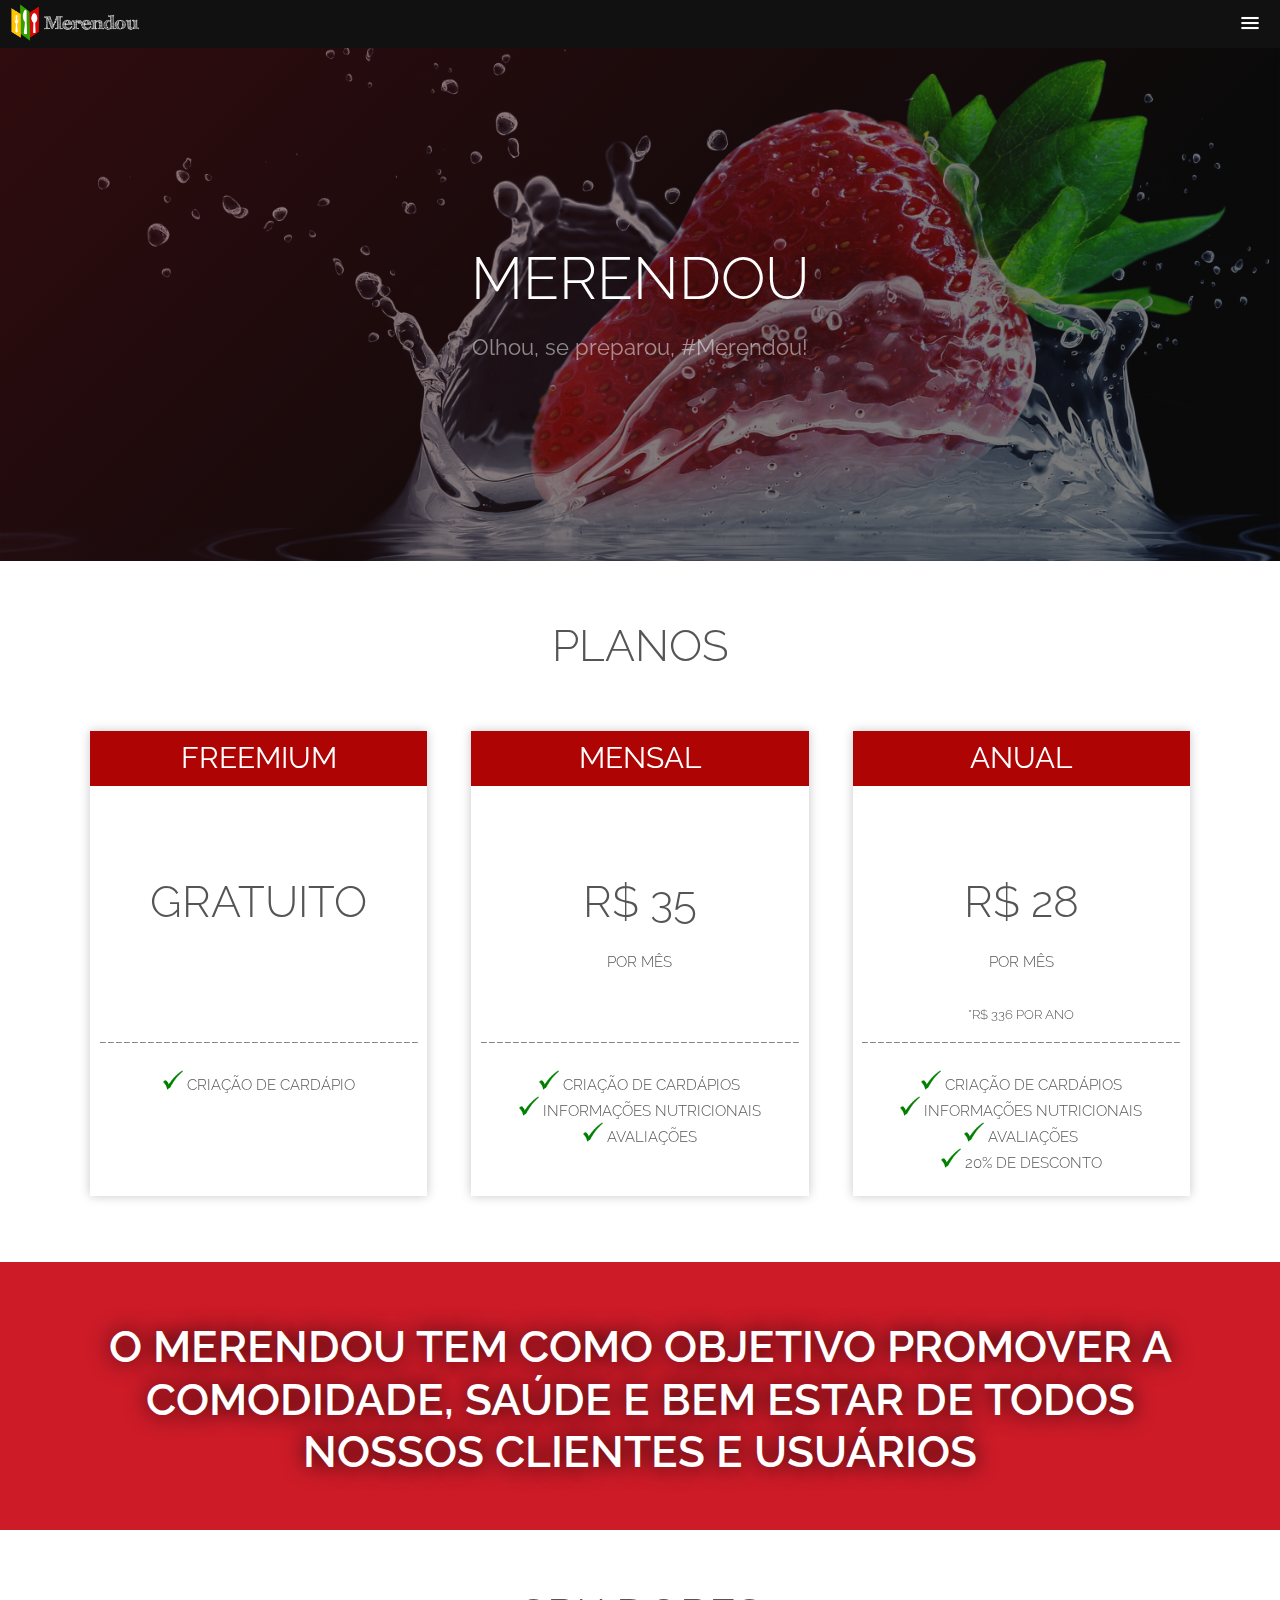
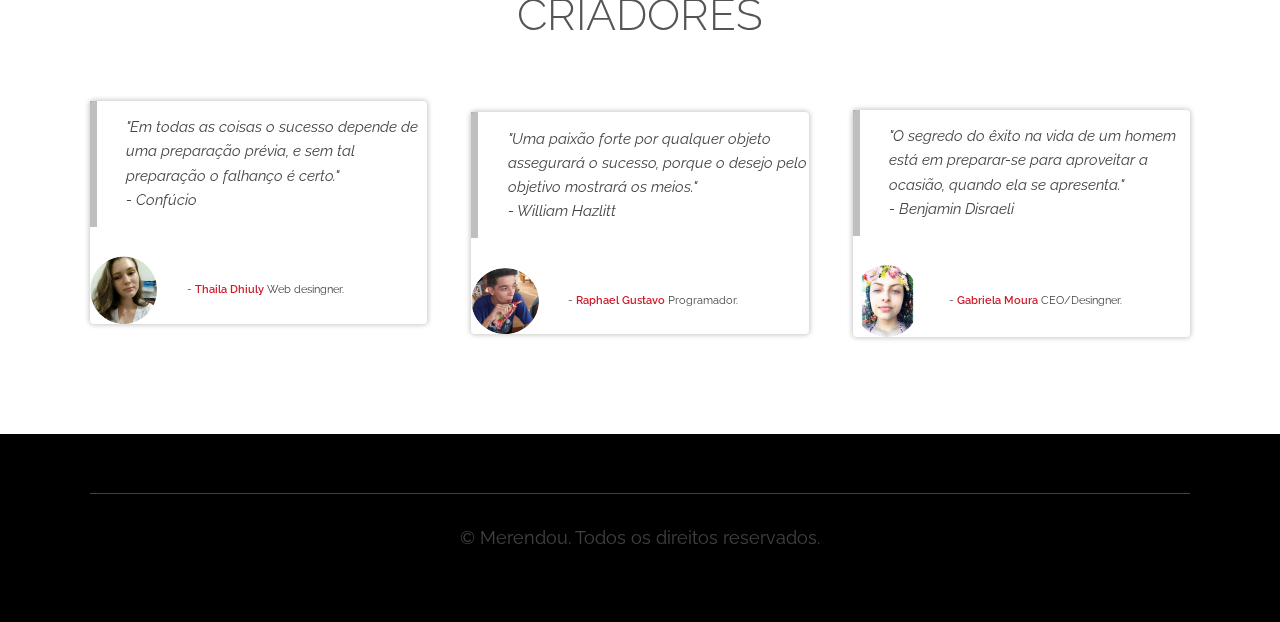
==== index.html @ 556f12df "Esse é o do momento" ====
<!DOCTYPE HTML>
<html>
	<head>
		<title>Merendou</title>
		<meta charset="utf-8" />
		<meta name="viewport" content="width=device-width, initial-scale=1, user-scalable=no" />
		<meta name="description" content="" />
		<meta name="keywords" content="" />
		<link rel="stylesheet" href="assets/css/main.css" />
	</head>
	<body class="is-preload">

		<!-- Header -->
			<header id="header">
				<a href="index.html"><img src="images/logo_merendou.png" class="logo"></a>
				<nav>
					<div class="imgmenu">
						<a href="#menu"><img src="images/f0c9.png" class="icon_m"></a>
					</div>
				</nav>
			</header>

		<!-- Nav -->
			<nav id="menu">
				<ul class="links">
					<li><a href="index.html">Home</a></li>
					<li><a href="elements.html">Login</a></li>
					<li><a href="generic.html">Cadastro</a></li>
					<li><a href="generic.html">Procurar</a></li>
				</ul>
			</nav>

		<!-- Banner -->
			<section id="banner">
				<div class="inner">
					<h1>Merendou</h1>
					<p>Olhou, se preparou, #Merendou!</p>
				</div>
				<video autoplay loop muted playsinline src="images/video.mp4"></video>
			</section>

		<!-- Highlights -->
			<section class="wrapper">
				<div class="inner">
					<header class="special">
						<h1>Planos</h1>
					</header>
					<div class="highlights">
						<section>
							<div class="content">
							   <a href="#"><div class="planos">
							   <p>FREEMIUM</p>
							   </div>
							   <div class="plano">
								   <div class="preco">
									   <h1>GRATUITO</h1>									  
								   </div>
							   </div>
							   <div class="plan">
								<h4>________________________________________</h4>
								<h4><img src="images/correto.png" class="sinal_cor"> Criação de cardápio<h4>
								</div>
							   </a>
							</div>
						</section>
						<section>
							<div class="content">
							<a href="#"><div class="planos">
								<p>MENSAL</p>		
							</div>
							<div class="plano">
								<div class="preco">
									<h1>R$ 35</h1>
									<h4>POR MÊS</h4>
								</div>
							</div>
							<div class="plan">
							 <h4>________________________________________</h4>
							 <h4><img src="images/correto.png" class="sinal_cor"> Criação de cardápios <br>
								<img src="images/correto.png" class="sinal_cor"> Informações nutricionais<br>
								<img src="images/correto.png" class="sinal_cor"> Avaliações</h4>
							 </div>
							</a>
						</section>
						<section>
							<div class="content">
								<a href="#"><div class="planos">
									<p>ANUAL</p>		
								</div>
								<div class="plano">
									<div class="preco">
										<h1>R$ 28</h1>
										<h4>POR MÊS</h4>
									</div>
									<div class="valor_total">
										<h5>*R$ 336 por ano</h5>
									</div>
								</div>
								<div class="plan">
								 <h4>________________________________________</h4>
								 <h4><img src="images/correto.png" class="sinal_cor"> Criação de cardápios <br>
									<img src="images/correto.png" class="sinal_cor"> Informações nutricionais<br>
									<img src="images/correto.png" class="sinal_cor"> Avaliações<br>
									<img src="images/correto.png" class="sinal_cor"> 20% de desconto</h4>
								 </div>
								</a>
						</section>
						
					</div>
				</div>
			</section>

		<!-- CTA -->
			<section id="cta" class="wrapper">
				<div class="inner">
					<h1 class="slogan"><b>O Merendou tem como objetivo promover a comodidade, saúde e bem estar de todos nossos clientes e usuários</b></h1>
					</div>
			</section>

		<!-- Testimonials -->
			<section class="wrapper">
				<div class="inner">
					<header class="special">
						<h1>CRIADORES</h1>
					</header>
					<div class="testimonials">
						<section>
							<div class="content">
								<blockquote>
									<p>"Em todas as coisas o sucesso depende de uma preparação prévia, e sem tal preparação o falhanço é certo." <br>- Confúcio</p>
								</blockquote>
								<div class="author">
									<div class="image">
										<img src="images/Thaila.PNG" alt="" />
									</div>
									<p class="credit">- <strong>Thaila Dhiuly</strong> <span>Web desingner.</span></p>
								</div>
							</div>
						</section>
						<section>
							<div class="content">
								<blockquote>
									<p>"Uma paixão forte por qualquer objeto assegurará o sucesso, porque o desejo pelo objetivo mostrará os meios." <br>- William Hazlitt</p>
								</blockquote>
								<div class="author">
									<div class="image">
										<img src="images/Raphael.PNG" alt="" />
									</div>
									<p class="credit">- <strong>Raphael Gustavo</strong> <span>Programador.</span></p>
								</div>
							</div>
						</section>
						<section>
							<div class="content">
								<blockquote>
									<p>"O segredo do êxito na vida de um homem está em preparar-se para aproveitar a ocasião, quando ela se apresenta." <br>- Benjamin Disraeli</p>
								</blockquote>
								<div class="author">
									<div class="image">
										<img src="images/Gabriela.PNG" alt="" />
									</div>
									<p class="credit">- <strong>Gabriela Moura</strong> <span>CEO/Desingner.</span></p>
								</div>
							</div>
						</section>
						<div class="centro">
						<!--<section>
							<div class="content">
								<blockquote>
									<p>Nunc lacinia ante nunc ac lobortis ipsum. Interdum adipiscing gravida odio porttitor sem non mi integer non faucibus.</p>
								</blockquote>
								<div class="author">
									<div class="image">
										<img src="images/Marlon.PNG" alt="" />
									</div>
									<p class="credit">- <strong>Marlon Vinícius</strong> <span>Programador.</span></p>
								</div>
							</div>
						</section>-->
					    </div>
					</div>
				</div>
			</section>

		<!-- Footer -->
			<footer id="footer">
				<div class="inner">
					<div class="content">
					</div>
					<div class="copyright">
						&copy; Merendou. Todos os direitos reservados.
					</div>
				</div>
			</footer>

		<!-- Scripts -->
			<script src="assets/js/jquery.min.js"></script>
			<script src="assets/js/browser.min.js"></script>
			<script src="assets/js/breakpoints.min.js"></script>
			<script src="assets/js/util.js"></script>
			<script src="assets/js/main.js"></script>

	</body>
</html>
---- assets/css/main.css ----
@import url(font-awesome.min.css);
@import url("https://fonts.googleapis.com/css?family=Raleway:200,300,400,500,600");

/* Basic */
@-ms-viewport {
  width: device-width; }
body {
  -ms-overflow-style: scrollbar; }

@media screen and (max-width: 480px) {
  html, body {
    min-width: 320px; } }
html {
  box-sizing: border-box; }

*, *:before, *:after {
  box-sizing: inherit; }

body {
  background: #ffffff; }
  body.is-preload *, body.is-preload *:before, body.is-preload *:after {
    -moz-animation: none !important;
    -webkit-animation: none !important;
    -ms-animation: none !important;
    animation: none !important;
    -moz-transition: none !important;
    -webkit-transition: none !important;
    -ms-transition: none !important;
    transition: none !important; }

html, body, div, span, applet, object,
iframe, h1, h2, h3, h4, h5, h6, p, blockquote,
pre, a, abbr, acronym, address, big, cite,
code, del, dfn, em, img, ins, kbd, q, s, samp,
small, strike, strong, sub, sup, tt, var, b,
u, i, center, dl, dt, dd, ol, ul, li, fieldset,
form, label, legend, table, caption, tbody,
tfoot, thead, tr, th, td, article, aside,
canvas, details, embed, figure, figcaption,
footer, header, hgroup, menu, nav, output, ruby,
section, summary, time, mark, audio, video {
  margin: 0;
  padding: 0;
  border: 0;
  font: inherit;
  vertical-align: baseline; }

article, aside, details, figcaption, figure,
footer, header, hgroup, menu, nav, section {
  display: block; }

body {
  line-height: 1; }

ol, ul {
  list-style: none; }

blockquote, q {
  quotes: none; }
  blockquote:before, blockquote:after, q:before, q:after {
    content: '';
    content: none; }

table {
  border-collapse: collapse;
  border-spacing: 0; }

body {
  -webkit-text-size-adjust: none; }

mark {
  background-color: transparent;
  color: inherit; }

input::-moz-focus-inner {
  border: 0;
  padding: 0; }

input, select, textarea {
  -moz-appearance: none;
  -webkit-appearance: none;
  -ms-appearance: none;
  appearance: none; }

/* Typography */
html {
  font-size: 13pt; }
  @media screen and (max-width: 1680px) {
    html {
      font-size: 11pt; } }
  @media screen and (max-width: 980px) {
    html {
      font-size: 12pt; } }
  @media screen and (max-width: 480px) {
    html {
      font-size: 11pt; } }

body {
  background-color: #ffffff;
  color: #444444; }

body, input, select, textarea {
  font-family: "Raleway", Arial, Helvetica, sans-serif;
  font-weight: 400;
  font-size: 1rem;
  line-height: 1.65; }

a {
  -moz-transition: color 0.2s ease-in-out;
  -webkit-transition: color 0.2s ease-in-out;
  -ms-transition: color 0.2s ease-in-out;
  transition: color 0.2s ease-in-out;
  text-decoration: underline; }
  a:hover {
    text-decoration: none; }

strong, b {
  font-weight: 600; }

em, i {
  font-style: italic; }

p {
  margin: 0 0 2rem 0; }

header.special {
  text-align: center;
  margin-bottom: 4rem; }
  header.special p {
    max-width: 75%;
    margin-left: auto;
    margin-right: auto; }

h1, h2, h3, h4, h5, h6 {
  font-weight: 300;
  line-height: 1.5;
  text-transform: uppercase;
  margin: 0 0 1.5rem 0; }
  h1 a, h2 a, h3 a, h4 a, h5 a, h6 a {
    color: inherit;
    text-decoration: none; }

h1 {
  font-size: 3rem;
  line-height: 1.2; }

h2 {
  font-size: 2.25rem;
  line-height: 1.3; }

h3 {
  font-size: 1.25rem; }

h4 {
  font-size: 1rem; }

h5 {
  font-size: 0.9rem; }

h6 {
  font-size: 0.7rem; }

@media screen and (max-width: 736px) {
  h1 {
    font-size: 2.75rem;
    line-height: 1.3; }

  h2 {
    font-size: 1.75rem;
    line-height: 1.5; }

  h3 {
    font-size: 1.25rem; } }
sub {
  font-size: 0.8rem;
  position: relative;
  top: 0.5rem; }

sup {
  font-size: 0.8rem;
  position: relative;
  top: -0.5rem; }

blockquote {
  border-left: solid 0.5rem;
  font-style: italic;
  margin: 0 0 2rem 0;
  padding: 1rem 0 1rem 2rem; }

code {
  border-radius: 4px;
  border: solid 1px;
  font-family: "Courier New", monospace;
  font-size: 0.9rem;
  margin: 0 0.25rem;
  padding: 0.25rem 0.65rem; }

pre {
  -webkit-overflow-scrolling: touch;
  font-family: "Courier New", monospace;
  font-size: 0.9rem;
  margin: 0 0 2rem 0; }
  pre code {
    display: block;
    line-height: 1.75;
    padding: 1rem 1.5rem;
    overflow-x: auto; }

hr {
  border: 0;
  border-bottom: solid 1px;
  margin: 2rem 0; }
  hr.major {
    margin: 4rem 0; }

input, select, textarea {
  color: #555555; }

a {
  color: #ce1b28; }

strong, b {
  color: #555555; }

h1, h2, h3, h4, h5, h6 {
  color: #555555; }

blockquote {
  border-left-color: rgba(0, 0, 0, 0.25); }

code {
  background: rgba(0, 0, 0, 0.075);
  border-color: rgba(0, 0, 0, 0.25); }

hr {
  border-bottom-color: rgba(0, 0, 0, 0.25); }

/* Inner */
.inner {
  margin: 0 auto;
  width: 75rem;
  max-width: calc(100% - 6rem); }
  @media screen and (max-width: 480px) {
    .inner {
      max-width: calc(100% - 3rem); } }

/* Button */
input[type="submit"],
input[type="reset"],
input[type="button"],
button,
.button {
  -moz-appearance: none;
  -webkit-appearance: none;
  -ms-appearance: none;
  appearance: none;
  -moz-transition: background-color 0.2s ease-in-out, box-shadow 0.2s ease-in-out, color 0.2s ease-in-out;
  -webkit-transition: background-color 0.2s ease-in-out, box-shadow 0.2s ease-in-out, color 0.2s ease-in-out;
  -ms-transition: background-color 0.2s ease-in-out, box-shadow 0.2s ease-in-out, color 0.2s ease-in-out;
  transition: background-color 0.2s ease-in-out, box-shadow 0.2s ease-in-out, color 0.2s ease-in-out;
  border: 0;
  border-radius: 4px;
  cursor: pointer;
  display: inline-block;
  font-weight: 600;
  height: 3.25rem;
  line-height: 3.25rem;
  padding: 0 1.75rem;
  text-align: center;
  text-decoration: none;
  white-space: nowrap; }
  input[type="submit"].small,
  input[type="reset"].small,
  input[type="button"].small,
  button.small,
  .button.small {
    font-size: 0.8rem;
    height: 2.4375rem;
    line-height: 2.4375rem;
    padding: 0 1.25rem; }
  input[type="submit"].large,
  input[type="reset"].large,
  input[type="button"].large,
  button.large,
  .button.large {
    font-size: 1.35rem;
    height: 4.0625rem;
    line-height: 4.0625rem;
    padding: 0 2rem; }
  input[type="submit"].wide,
  input[type="reset"].wide,
  input[type="button"].wide,
  button.wide,
  .button.wide {
    min-width: 13rem; }
  input[type="submit"].icon:before,
  input[type="reset"].icon:before,
  input[type="button"].icon:before,
  button.icon:before,
  .button.icon:before {
    margin-right: 0.5rem; }
  input[type="submit"].fit,
  input[type="reset"].fit,
  input[type="button"].fit,
  button.fit,
  .button.fit {
    width: 100%; }
  input[type="submit"].disabled, input[type="submit"]:disabled,
  input[type="reset"].disabled,
  input[type="reset"]:disabled,
  input[type="button"].disabled,
  input[type="button"]:disabled,
  button.disabled,
  button:disabled,
  .button.disabled,
  .button:disabled {
    pointer-events: none;
    opacity: 0.25; }

input[type="submit"],
input[type="reset"],
input[type="button"],
button,
.button {
  background-color: transparent;
  box-shadow: inset 0 0 0 1px #555555;
  color: #555555 !important; }
  input[type="submit"]:hover,
  input[type="reset"]:hover,
  input[type="button"]:hover,
  button:hover,
  .button:hover {
    box-shadow: inset 0 0 0 1px #ce1b28;
    color: #ce1b28 !important; }
    input[type="submit"]:hover:active,
    input[type="reset"]:hover:active,
    input[type="button"]:hover:active,
    button:hover:active,
    .button:hover:active {
      background-color: rgba(206, 27, 40, 0.25); }
  input[type="submit"].primary,
  input[type="reset"].primary,
  input[type="button"].primary,
  button.primary,
  .button.primary {
    box-shadow: none;
    background-color: #ce1b28;
    color: #ffffff !important; }
    input[type="submit"].primary:hover,
    input[type="reset"].primary:hover,
    input[type="button"].primary:hover,
    button.primary:hover,
    .button.primary:hover {
      background-color: #e2212f;
      box-shadow: none; }
      input[type="submit"].primary:hover:active,
      input[type="reset"].primary:hover:active,
      input[type="button"].primary:hover:active,
      button.primary:hover:active,
      .button.primary:hover:active {
        background-color: #b71824; }

/* Form */
form {
  margin: 0 0 2rem 0; }

input[type="text"],
input[type="password"],
input[type="email"],
input[type="tel"],
input[type="search"],
input[type="url"],
select,
textarea {
  -moz-appearance: none;
  -webkit-appearance: none;
  -ms-appearance: none;
  appearance: none;
  border-radius: 4px;
  border: none;
  border: solid 1px;
  color: inherit;
  display: block;
  outline: 0;
  padding: 0 1rem;
  text-decoration: none;
  width: 100%; }
  input[type="text"]:invalid,
  input[type="password"]:invalid,
  input[type="email"]:invalid,
  input[type="tel"]:invalid,
  input[type="search"]:invalid,
  input[type="url"]:invalid,
  select:invalid,
  textarea:invalid {
    box-shadow: none; }

label {
  display: block;
  font-size: 1rem;
  font-weight: 600;
  margin: 0 0 1rem 0; }

input[type="text"],
input[type="password"],
input[type="email"],
input[type="tel"],
input[type="search"],
input[type="url"] {
  height: 3.25rem; }

select {
  background-size: 1.25rem;
  background-repeat: no-repeat;
  background-position: calc(100% - 1rem) center;
  height: 3.25rem;
  padding-right: 3.25rem;
  text-overflow: ellipsis; }
  select:focus::-ms-value {
    background-color: transparent; }
  select::-ms-expand {
    display: none; }

textarea {
  padding: 0.75rem 1rem; }

input[type="checkbox"],
input[type="radio"] {
  -moz-appearance: none;
  -webkit-appearance: none;
  -ms-appearance: none;
  appearance: none;
  display: block;
  float: left;
  margin-right: -2rem;
  opacity: 0;
  width: 1rem;
  z-index: -1; }
  input[type="checkbox"] + label,
  input[type="radio"] + label {
    text-decoration: none;
    cursor: pointer;
    display: inline-block;
    font-size: 1rem;
    font-weight: 400;
    padding-left: 2.825rem;
    padding-right: 0.875rem;
    position: relative; }
    input[type="checkbox"] + label:before,
    input[type="radio"] + label:before {
      -moz-osx-font-smoothing: grayscale;
      -webkit-font-smoothing: antialiased;
      font-family: FontAwesome;
      font-style: normal;
      font-weight: normal;
      text-transform: none !important; }
    input[type="checkbox"] + label:before,
    input[type="radio"] + label:before {
      border-radius: 4px;
      border: solid 1px;
      content: '';
      display: inline-block;
      height: 1.95rem;
      left: 0;
      line-height: 1.86875rem;
      position: absolute;
      text-align: center;
      top: -0.1625rem;
      width: 1.95rem; }
  input[type="checkbox"]:checked + label:before,
  input[type="radio"]:checked + label:before {
    content: '\f00c'; }

input[type="checkbox"] + label:before {
  border-radius: 4px; }

input[type="radio"] + label:before {
  border-radius: 100%; }

::-webkit-input-placeholder {
  opacity: 1.0; }

:-moz-placeholder {
  opacity: 1.0; }

::-moz-placeholder {
  opacity: 1.0; }

:-ms-input-placeholder {
  opacity: 1.0; }

label {
  color: #555555; }

input[type="text"],
input[type="password"],
input[type="email"],
input[type="tel"],
input[type="search"],
input[type="url"],
select,
textarea {
  background-color: rgba(0, 0, 0, 0.075);
  border-color: rgba(0, 0, 0, 0.25); }
  input[type="text"]:focus,
  input[type="password"]:focus,
  input[type="email"]:focus,
  input[type="tel"]:focus,
  input[type="search"]:focus,
  input[type="url"]:focus,
  select:focus,
  textarea:focus {
    border-color: #ce1b28;
    box-shadow: 0 0 0 1px #ce1b28; }

select {
  background-image: url("data:image/svg+xml;charset=utf8,%3Csvg xmlns='http://www.w3.org/2000/svg' width='40' height='40' preserveAspectRatio='none' viewBox='0 0 40 40'%3E%3Cpath d='M9.4,12.3l10.4,10.4l10.4-10.4c0.2-0.2,0.5-0.4,0.9-0.4c0.3,0,0.6,0.1,0.9,0.4l3.3,3.3c0.2,0.2,0.4,0.5,0.4,0.9 c0,0.4-0.1,0.6-0.4,0.9L20.7,31.9c-0.2,0.2-0.5,0.4-0.9,0.4c-0.3,0-0.6-0.1-0.9-0.4L4.3,17.3c-0.2-0.2-0.4-0.5-0.4-0.9 c0-0.4,0.1-0.6,0.4-0.9l3.3-3.3c0.2-0.2,0.5-0.4,0.9-0.4S9.1,12.1,9.4,12.3z' fill='rgba(0, 0, 0, 0.25)' /%3E%3C/svg%3E"); }
  select option {
    color: #444444;
    background-color: #ffffff; }

input[type="checkbox"] + label,
input[type="radio"] + label {
  color: #444444; }
  input[type="checkbox"] + label:before,
  input[type="radio"] + label:before {
    background: rgba(0, 0, 0, 0.075);
    border-color: rgba(0, 0, 0, 0.25); }
input[type="checkbox"]:checked + label:before,
input[type="radio"]:checked + label:before {
  background-color: #ce1b28;
  border-color: #ce1b28;
  color: #ffffff; }
input[type="checkbox"]:focus + label:before,
input[type="radio"]:focus + label:before {
  border-color: #ce1b28;
  box-shadow: 0 0 0 1px #ce1b28; }

::-webkit-input-placeholder {
  color: #bbbbbb !important; }

:-moz-placeholder {
  color: #bbbbbb !important; }

::-moz-placeholder {
  color: #bbbbbb !important; }

:-ms-input-placeholder {
  color: #bbbbbb !important; }

/* List */
ol {
  list-style: decimal;
  margin: 0 0 2rem 0;
  padding-left: 1.25rem; }
  ol li {
    padding-left: 0.25rem; }

ul {
  list-style: disc;
  margin: 0 0 2rem 0;
  padding-left: 1rem; }
  ul li {
    padding-left: 0.325rem; }
  ul.plain {
    list-style: none;
    padding-left: 0; }
    ul.plain li {
      margin-bottom: 1rem; }
      ul.plain li .icon {
        border-radius: 4px;
        color: #ffffff;
        display: inline-block;
        margin-right: 1rem;
        text-align: center;
        width: 2rem;
        height: 2rem;
        line-height: 2rem;
        background: rgba(0, 0, 0, 0.5); }
  ul.alt {
    list-style: none;
    padding-left: 0; }
    ul.alt li {
      border-top: solid 1px;
      padding: 0.75rem 0; }
      ul.alt li:first-child {
        border-top: 0;
        padding-top: 0; }
      ul.alt li:last-child {
        padding-bottom: 0; }

dl {
  margin: 0 0 2rem 0; }
  dl dt {
    display: block;
    font-weight: 600;
    margin: 0 0 1rem 0; }
  dl dd {
    margin-left: 1.5rem; }

ul.alt li {
  border-top-color: rgba(0, 0, 0, 0.25); }

/* Table */
.table-wrapper {
  -webkit-overflow-scrolling: touch;
  overflow-x: auto; }

table {
  margin: 0 0 2rem 0;
  width: 100%; }
  table tbody tr {
    border: solid 1px;
    border-left: 0;
    border-right: 0; }
  table td {
    padding: 0.75rem 0.75rem; }
  table th {
    font-size: 0.9rem;
    font-weight: 600;
    padding: 0 0.75rem 0.75rem 0.75rem;
    text-align: left; }
  table thead {
    border-bottom: solid 2px; }
  table tfoot {
    border-top: solid 2px; }
  table.alt {
    border-collapse: separate; }
    table.alt tbody tr td {
      border: solid 1px;
      border-left-width: 0;
      border-top-width: 0; }
      table.alt tbody tr td:first-child {
        border-left-width: 1px; }
    table.alt tbody tr:first-child td {
      border-top-width: 1px; }
    table.alt thead {
      border-bottom: 0; }
    table.alt tfoot {
      border-top: 0; }

table tbody tr {
  border-color: rgba(0, 0, 0, 0.25); }
  table tbody tr:nth-child(2n + 1) {
    background-color: rgba(0, 0, 0, 0.075); }
table th {
  color: #555555; }
table thead {
  border-bottom-color: rgba(0, 0, 0, 0.25); }
table tfoot {
  border-top-color: rgba(0, 0, 0, 0.25); }
table.alt tbody tr td {
  border-color: rgba(0, 0, 0, 0.25); }

/* Highlights */
.highlights {
  width: 100%;
  margin: 2.5rem 0;
  display: -moz-flex;
  display: -webkit-flex;
  display: -ms-flex;
  display: flex;
  -moz-flex-wrap: wrap;
  -webkit-flex-wrap: wrap;
  -ms-flex-wrap: wrap;
  flex-wrap: wrap;
  -moz-align-items: -moz-stretch;
  -webkit-align-items: -webkit-stretch;
  -ms-align-items: -ms-stretch;
  align-items: stretch; }
  .highlights > * {
    -moz-flex-shrink: 1;
    -webkit-flex-shrink: 1;
    -ms-flex-shrink: 1;
    flex-shrink: 1;
    -moz-flex-grow: 0;
    -webkit-flex-grow: 0;
    -ms-flex-grow: 0;
    flex-grow: 0; }
  .highlights > * {
    width: 33.3333333333%; }
  .highlights > * {
    padding: 1.5rem;
    width: calc(33.3333333333% + 1rem); }
  .highlights > :nth-child(-n + 3) {
    padding-top: 0; }
  .highlights > :nth-last-child(-n + 3) {
    padding-bottom: 0; }
  .highlights > :nth-child(3n + 1) {
    padding-left: 0; }
  .highlights > :nth-child(3n) {
    padding-right: 0; }
  .highlights > :nth-child(3n + 1),
  .highlights > :nth-child(3n) {
    width: calc(33.3333333333% + -0.5rem); }
  .highlights .content {
    border-radius: 0px;
    height: 100%;
    text-align: center; }
  .highlights > div > :last-child {
    margin-bottom: 0; }
  @media screen and (max-width: 980px) {
    .highlights > * {
      width: 50%; }
    .highlights > * {
      padding: 1rem;
      width: calc(33.3333333333% + 0.6666666667rem); }
    .highlights > :nth-child(-n + 3) {
      padding-top: 1rem; }
    .highlights > :nth-last-child(-n + 3) {
      padding-bottom: 1rem; }
    .highlights > :nth-child(3n + 1) {
      padding-left: 1rem; }
    .highlights > :nth-child(3n) {
      padding-right: 1rem; }
    .highlights > :nth-child(3n + 1),
    .highlights > :nth-child(3n) {
      padding: 1rem;
      width: calc(50% + 1rem); }
    .highlights > * {
      padding: 1rem;
      width: calc(50% + 1rem); }
    .highlights > :nth-child(-n + 2) {
      padding-top: 0; }
    .highlights > :nth-last-child(-n + 2) {
      padding-bottom: 0; }
    .highlights > :nth-child(2n + 1) {
      padding-left: 0; }
    .highlights > :nth-child(2n) {
      padding-right: 0; }
    .highlights > :nth-child(2n + 1),
    .highlights > :nth-child(2n) {
      width: calc(50% + 0rem); } }
  @media screen and (max-width: 736px) {
    .highlights > * {
      width: 100%; }
    .highlights > * {
      padding: 1rem;
      width: calc(33.3333333333% + 0.6666666667rem); }
    .highlights > :nth-child(-n + 3) {
      padding-top: 1rem; }
    .highlights > :nth-last-child(-n + 3) {
      padding-bottom: 1rem; }
    .highlights > :nth-child(3n + 1) {
      padding-left: 1rem; }
    .highlights > :nth-child(3n) {
      padding-right: 1rem; }
    .highlights > :nth-child(3n + 1),
    .highlights > :nth-child(3n) {
      padding: 1rem;
      width: calc(100% + 2rem); }
    .highlights > * {
      padding: 1rem;
      width: calc(50% + 1rem); }
    .highlights > :nth-child(-n + 2) {
      padding-top: 1rem; }
    .highlights > :nth-last-child(-n + 2) {
      padding-bottom: 1rem; }
    .highlights > :nth-child(2n + 1) {
      padding-left: 1rem; }
    .highlights > :nth-child(2n) {
      padding-right: 1rem; }
    .highlights > :nth-child(2n + 1),
    .highlights > :nth-child(2n) {
      padding: 1rem;
      width: calc(100% + 2rem); }
    .highlights > * {
      padding: 1rem;
      width: calc(100% + 2rem); }
    .highlights > :nth-child(-n + 1) {
      padding-top: 0; }
    .highlights > :nth-last-child(-n + 1) {
      padding-bottom: 0; }
    .highlights > :nth-child(1n + 1) {
      padding-left: 0; }
    .highlights > :nth-child(1n) {
      padding-right: 0; }
    .highlights > :nth-child(1n + 1),
    .highlights > :nth-child(1n) {
      width: calc(100% + 1rem); } }

.highlights .content {
  background: #ffffff;
  box-shadow: 0px 0px 10px 0px rgba(0, 0, 0, 0.225); }
.planos{
	width: 100%;
	height: 55px;
	background-color: #AE0404;
	padding-top: 2px;
	font-size: 30px;
  color: #ffffff; 
  }
a:link 
{ 
text-decoration:none; 
} 
.plano{
  width: 100%;
  height: 150px;
  background-color: #ffffff;
	font-size: 20px; 
}
.plan{
  width: 100%;
  padding-top: 90px;
  color: #000000;
  vertical-align: center;
}
.preco{
  padding-top: 90px;
}
.sinal_cor{
  width: 20px;
}
.valor_total{
  font-size: 2px;
  padding-top: 10px;
}

/* Testimonials */

.testimonials {
  margin: 2.5rem 0;
  width: 100%;
  display: -moz-flex;
  display: -webkit-flex;
  display: -ms-flex;
  display: flex;
  -moz-flex-wrap: wrap;
  -webkit-flex-wrap: wrap;
  -ms-flex-wrap: wrap;
  flex-wrap: wrap;
  -moz-align-items: -moz-stretch;
  -webkit-align-items: -webkit-stretch;
  -ms-align-items: -ms-stretch;
  align-items: center; }
  .testimonials > * {
    -moz-flex-shrink: 1;
    -webkit-flex-shrink: 1;
    -ms-flex-shrink: 1;
    flex-shrink: 1;
    -moz-flex-grow: 0;
    -webkit-flex-grow: 0;
    -ms-flex-grow: 0;
    flex-grow: 0; }
  .testimonials > * {
    width: 33.3333333333%; }
  .testimonials > * {
    padding: 1.5rem;
    width: calc(33.3333333333% + 1rem); }
  .testimonials > :nth-child(-n + 3) {
    padding-top: 0; }
  .testimonials > :nth-last-child(-n + 3) {
    padding-bottom: 0; }
  .testimonials > :nth-child(3n + 1) {
    padding-left: 0; }
  .testimonials > :nth-child(3n) {
    padding-right: 0; }
  .testimonials > :nth-child(3n + 1),
  .testimonials > :nth-child(3n) {
    width: calc(33.3333333333% + -0.5rem); }
  .testimonials .content {
    border-radius: 4px;
    height: 100%; }
  .centro {
    display: absolute;
    left: 200px;
  }
    .testimonials .content .author {
      display: -moz-flex;
      display: -webkit-flex;
      display: -ms-flex;
      display: flex;
      -moz-align-items: center;
      -webkit-align-items: center;
      -ms-align-items: center;
      align-items: center; }
      .testimonials .content .author blockquote {
        margin: 0; }
      .testimonials .content .author .image {
        margin-right: 2rem;
        width: 20%; }
        .testimonials .content .author .image img {
          border-radius: 100%;
          max-width: 100%; }
    .testimonials .content .credit {
      font-size: 0.75rem; }
    .testimonials .content p:last-child {
      margin: 0; }
  .testimonials > div > :last-child {
    margin-bottom: 0; }
  @media screen and (max-width: 980px) {
    .testimonials > * {
      width: 50%; }
    .testimonials > * {
      padding: 1rem;
      width: calc(33.3333333333% + 0.6666666667rem); }
    .testimonials > :nth-child(-n + 3) {
      padding-top: 1rem; }
    .testimonials > :nth-last-child(-n + 3) {
      padding-bottom: 1rem; }
    .testimonials > :nth-child(3n + 1) {
      padding-left: 1rem; }
    .testimonials > :nth-child(3n) {
      padding-right: 1rem; }
    .testimonials > :nth-child(3n + 1),
    .testimonials > :nth-child(3n) {
      padding: 1rem;
      width: calc(50% + 1rem); }
    .testimonials > * {
      padding: 1rem;
      width: calc(50% + 1rem); }
    .testimonials > :nth-child(-n + 2) {
      padding-top: 0; }
    .testimonials > :nth-last-child(-n + 2) {
      padding-bottom: 0; }
    .testimonials > :nth-child(2n + 1) {
      padding-left: 0; }
    .testimonials > :nth-child(2n) {
      padding-right: 0; }
    .testimonials > :nth-child(2n + 1),
    .testimonials > :nth-child(2n) {
      width: calc(50% + 0rem); }
    .testimonials .content {
      padding: 2rem; } }
  @media screen and (max-width: 736px) {
    .testimonials > * {
      width: 100%; }
    .testimonials > * {
      padding: 1rem;
      width: calc(33.3333333333% + 0.6666666667rem); }
    .testimonials > :nth-child(-n + 3) {
      padding-top: 1rem; }
    .testimonials > :nth-last-child(-n + 3) {
      padding-bottom: 1rem; }
    .testimonials > :nth-child(3n + 1) {
      padding-left: 1rem; }
    .testimonials > :nth-child(3n) {
      padding-right: 1rem; }
    .testimonials > :nth-child(3n + 1),
    .testimonials > :nth-child(3n) {
      padding: 1rem;
      width: calc(100% + 2rem); }
    .testimonials > * {
      padding: 1rem;
      width: calc(50% + 1rem); }
    .testimonials > :nth-child(-n + 2) {
      padding-top: 1rem; }
    .testimonials > :nth-last-child(-n + 2) {
      padding-bottom: 1rem; }
    .testimonials > :nth-child(2n + 1) {
      padding-left: 1rem; }
    .testimonials > :nth-child(2n) {
      padding-right: 1rem; }
    .testimonials > :nth-child(2n + 1),
    .testimonials > :nth-child(2n) {
      padding: 1rem;
      width: calc(100% + 2rem); }
    .testimonials > * {
      padding: 1rem;
      width: calc(100% + 2rem); }
    .testimonials > :nth-child(-n + 1) {
      padding-top: 0; }
    .testimonials > :nth-last-child(-n + 1) {
      padding-bottom: 0; }
    .testimonials > :nth-child(1n + 1) {
      padding-left: 0; }
    .testimonials > :nth-child(1n) {
      padding-right: 0; }
    .testimonials > :nth-child(1n + 1),
    .testimonials > :nth-child(1n) {
      width: calc(100% + 1rem); } }

.testimonials .content {
  background: #ffffff;
  box-shadow: 0px 0px 5px 1px rgba(0, 0, 0, 0.225); }
  .testimonials .content .credit strong {
    color: #ce1b28; }

/* Actions */
ul.actions {
  display: -moz-flex;
  display: -webkit-flex;
  display: -ms-flex;
  display: flex;
  cursor: default;
  list-style: none;
  margin-left: -1rem;
  padding-left: 0; }
  ul.actions li {
    padding: 0 0 0 1rem;
    vertical-align: middle; }
  ul.actions.special {
    -moz-justify-content: center;
    -webkit-justify-content: center;
    -ms-justify-content: center;
    justify-content: center;
    width: calc(100% + 1rem); }
  ul.actions.stacked {
    -moz-flex-direction: column;
    -webkit-flex-direction: column;
    -ms-flex-direction: column;
    flex-direction: column;
    margin-left: 0; }
    ul.actions.stacked li {
      padding: 1.3rem 0 0 0; }
      ul.actions.stacked li:first-child {
        padding-top: 0; }
  ul.actions.fit {
    width: calc(100% + 1rem); }
    ul.actions.fit li {
      -moz-flex-grow: 1;
      -webkit-flex-grow: 1;
      -ms-flex-grow: 1;
      flex-grow: 1;
      -moz-flex-shrink: 1;
      -webkit-flex-shrink: 1;
      -ms-flex-shrink: 1;
      flex-shrink: 1;
      width: 100%; }
      ul.actions.fit li > * {
        width: 100%; }
    ul.actions.fit.stacked {
      width: 100%; }
  @media screen and (max-width: 480px) {
    ul.actions:not(.fixed) {
      -moz-flex-direction: column;
      -webkit-flex-direction: column;
      -ms-flex-direction: column;
      flex-direction: column;
      margin-left: 0;
      width: 100% !important; }
      ul.actions:not(.fixed) li {
        -moz-flex-grow: 1;
        -webkit-flex-grow: 1;
        -ms-flex-grow: 1;
        flex-grow: 1;
        -moz-flex-shrink: 1;
        -webkit-flex-shrink: 1;
        -ms-flex-shrink: 1;
        flex-shrink: 1;
        padding: 1rem 0 0 0;
        text-align: center;
        width: 100%; }
        ul.actions:not(.fixed) li > * {
          width: 100%; }
        ul.actions:not(.fixed) li:first-child {
          padding-top: 0; }
        ul.actions:not(.fixed) li input[type="submit"],
        ul.actions:not(.fixed) li input[type="reset"],
        ul.actions:not(.fixed) li input[type="button"],
        ul.actions:not(.fixed) li button,
        ul.actions:not(.fixed) li .button {
          width: 100%; }
          ul.actions:not(.fixed) li input[type="submit"].icon:before,
          ul.actions:not(.fixed) li input[type="reset"].icon:before,
          ul.actions:not(.fixed) li input[type="button"].icon:before,
          ul.actions:not(.fixed) li button.icon:before,
          ul.actions:not(.fixed) li .button.icon:before {
            margin-left: -0.5rem; } }

/* Grid */
.row {
  display: flex;
  flex-wrap: wrap;
  box-sizing: border-box; }
  .row > * {
    box-sizing: border-box; }
  .row.gtr-uniform > * > :last-child {
    margin-bottom: 0; }

.row > .imp {
  order: -1; }
.row > .col-1 {
  width: 8.3333333333%; }
.row > .off-1 {
  margin-left: 8.3333333333%; }
.row > .col-2 {
  width: 16.6666666667%; }
.row > .off-2 {
  margin-left: 16.6666666667%; }
.row > .col-3 {
  width: 25%; }
.row > .off-3 {
  margin-left: 25%; }
.row > .col-4 {
  width: 33.3333333333%; }
.row > .off-4 {
  margin-left: 33.3333333333%; }
.row > .col-5 {
  width: 41.6666666667%; }
.row > .off-5 {
  margin-left: 41.6666666667%; }
.row > .col-6 {
  width: 50%; }
.row > .off-6 {
  margin-left: 50%; }
.row > .col-7 {
  width: 58.3333333333%; }
.row > .off-7 {
  margin-left: 58.3333333333%; }
.row > .col-8 {
  width: 66.6666666667%; }
.row > .off-8 {
  margin-left: 66.6666666667%; }
.row > .col-9 {
  width: 75%; }
.row > .off-9 {
  margin-left: 75%; }
.row > .col-10 {
  width: 83.3333333333%; }
.row > .off-10 {
  margin-left: 83.3333333333%; }
.row > .col-11 {
  width: 91.6666666667%; }
.row > .off-11 {
  margin-left: 91.6666666667%; }
.row > .col-12 {
  width: 100%; }
.row > .off-12 {
  margin-left: 100%; }
.row.gtr-0 {
  margin-top: 0;
  margin-left: 0rem; }
  .row.gtr-0 > * {
    padding: 0 0 0 0rem; }
  .row.gtr-0.gtr-uniform {
    margin-top: 0rem; }
    .row.gtr-0.gtr-uniform > * {
      padding-top: 0rem; }
.row.gtr-25 {
  margin-top: 0;
  margin-left: -0.75rem; }
  .row.gtr-25 > * {
    padding: 0 0 0 0.75rem; }
  .row.gtr-25.gtr-uniform {
    margin-top: -0.75rem; }
    .row.gtr-25.gtr-uniform > * {
      padding-top: 0.75rem; }
.row.gtr-50 {
  margin-top: 0;
  margin-left: -1.5rem; }
  .row.gtr-50 > * {
    padding: 0 0 0 1.5rem; }
  .row.gtr-50.gtr-uniform {
    margin-top: -1.5rem; }
    .row.gtr-50.gtr-uniform > * {
      padding-top: 1.5rem; }
.row {
  margin-top: 0;
  margin-left: -3rem; }
  .row > * {
    padding: 0 0 0 3rem; }
  .row.gtr-uniform {
    margin-top: -3rem; }
    .row.gtr-uniform > * {
      padding-top: 3rem; }
.row.gtr-150 {
  margin-top: 0;
  margin-left: -4.5rem; }
  .row.gtr-150 > * {
    padding: 0 0 0 4.5rem; }
  .row.gtr-150.gtr-uniform {
    margin-top: -4.5rem; }
    .row.gtr-150.gtr-uniform > * {
      padding-top: 4.5rem; }
.row.gtr-200 {
  margin-top: 0;
  margin-left: -6rem; }
  .row.gtr-200 > * {
    padding: 0 0 0 6rem; }
  .row.gtr-200.gtr-uniform {
    margin-top: -6rem; }
    .row.gtr-200.gtr-uniform > * {
      padding-top: 6rem; }

@media screen and (max-width: 1680px) {
  .row {
    display: flex;
    flex-wrap: wrap;
    box-sizing: border-box; }
    .row > * {
      box-sizing: border-box; }
    .row.gtr-uniform > * > :last-child {
      margin-bottom: 0; }

  .row > .imp-xlarge {
    order: -1; }
  .row > .col-1-xlarge {
    width: 8.3333333333%; }
  .row > .off-1-xlarge {
    margin-left: 8.3333333333%; }
  .row > .col-2-xlarge {
    width: 16.6666666667%; }
  .row > .off-2-xlarge {
    margin-left: 16.6666666667%; }
  .row > .col-3-xlarge {
    width: 25%; }
  .row > .off-3-xlarge {
    margin-left: 25%; }
  .row > .col-4-xlarge {
    width: 33.3333333333%; }
  .row > .off-4-xlarge {
    margin-left: 33.3333333333%; }
  .row > .col-5-xlarge {
    width: 41.6666666667%; }
  .row > .off-5-xlarge {
    margin-left: 41.6666666667%; }
  .row > .col-6-xlarge {
    width: 50%; }
  .row > .off-6-xlarge {
    margin-left: 50%; }
  .row > .col-7-xlarge {
    width: 58.3333333333%; }
  .row > .off-7-xlarge {
    margin-left: 58.3333333333%; }
  .row > .col-8-xlarge {
    width: 66.6666666667%; }
  .row > .off-8-xlarge {
    margin-left: 66.6666666667%; }
  .row > .col-9-xlarge {
    width: 75%; }
  .row > .off-9-xlarge {
    margin-left: 75%; }
  .row > .col-10-xlarge {
    width: 83.3333333333%; }
  .row > .off-10-xlarge {
    margin-left: 83.3333333333%; }
  .row > .col-11-xlarge {
    width: 91.6666666667%; }
  .row > .off-11-xlarge {
    margin-left: 91.6666666667%; }
  .row > .col-12-xlarge {
    width: 100%; }
  .row > .off-12-xlarge {
    margin-left: 100%; }
  .row.gtr-0 {
    margin-top: 0;
    margin-left: 0rem; }
    .row.gtr-0 > * {
      padding: 0 0 0 0rem; }
    .row.gtr-0.gtr-uniform {
      margin-top: 0rem; }
      .row.gtr-0.gtr-uniform > * {
        padding-top: 0rem; }
  .row.gtr-25 {
    margin-top: 0;
    margin-left: -0.75rem; }
    .row.gtr-25 > * {
      padding: 0 0 0 0.75rem; }
    .row.gtr-25.gtr-uniform {
      margin-top: -0.75rem; }
      .row.gtr-25.gtr-uniform > * {
        padding-top: 0.75rem; }
  .row.gtr-50 {
    margin-top: 0;
    margin-left: -1.5rem; }
    .row.gtr-50 > * {
      padding: 0 0 0 1.5rem; }
    .row.gtr-50.gtr-uniform {
      margin-top: -1.5rem; }
      .row.gtr-50.gtr-uniform > * {
        padding-top: 1.5rem; }
  .row {
    margin-top: 0;
    margin-left: -3rem; }
    .row > * {
      padding: 0 0 0 3rem; }
    .row.gtr-uniform {
      margin-top: -3rem; }
      .row.gtr-uniform > * {
        padding-top: 3rem; }
  .row.gtr-150 {
    margin-top: 0;
    margin-left: -4.5rem; }
    .row.gtr-150 > * {
      padding: 0 0 0 4.5rem; }
    .row.gtr-150.gtr-uniform {
      margin-top: -4.5rem; }
      .row.gtr-150.gtr-uniform > * {
        padding-top: 4.5rem; }
  .row.gtr-200 {
    margin-top: 0;
    margin-left: -6rem; }
    .row.gtr-200 > * {
      padding: 0 0 0 6rem; }
    .row.gtr-200.gtr-uniform {
      margin-top: -6rem; }
      .row.gtr-200.gtr-uniform > * {
        padding-top: 6rem; } }
@media screen and (max-width: 1280px) {
  .row {
    display: flex;
    flex-wrap: wrap;
    box-sizing: border-box; }
    .row > * {
      box-sizing: border-box; }
    .row.gtr-uniform > * > :last-child {
      margin-bottom: 0; }

  .row > .imp-large {
    order: -1; }
  .row > .col-1-large {
    width: 8.3333333333%; }
  .row > .off-1-large {
    margin-left: 8.3333333333%; }
  .row > .col-2-large {
    width: 16.6666666667%; }
  .row > .off-2-large {
    margin-left: 16.6666666667%; }
  .row > .col-3-large {
    width: 25%; }
  .row > .off-3-large {
    margin-left: 25%; }
  .row > .col-4-large {
    width: 33.3333333333%; }
  .row > .off-4-large {
    margin-left: 33.3333333333%; }
  .row > .col-5-large {
    width: 41.6666666667%; }
  .row > .off-5-large {
    margin-left: 41.6666666667%; }
  .row > .col-6-large {
    width: 50%; }
  .row > .off-6-large {
    margin-left: 50%; }
  .row > .col-7-large {
    width: 58.3333333333%; }
  .row > .off-7-large {
    margin-left: 58.3333333333%; }
  .row > .col-8-large {
    width: 66.6666666667%; }
  .row > .off-8-large {
    margin-left: 66.6666666667%; }
  .row > .col-9-large {
    width: 75%; }
  .row > .off-9-large {
    margin-left: 75%; }
  .row > .col-10-large {
    width: 83.3333333333%; }
  .row > .off-10-large {
    margin-left: 83.3333333333%; }
  .row > .col-11-large {
    width: 91.6666666667%; }
  .row > .off-11-large {
    margin-left: 91.6666666667%; }
  .row > .col-12-large {
    width: 100%; }
  .row > .off-12-large {
    margin-left: 100%; }
  .row.gtr-0 {
    margin-top: 0;
    margin-left: 0rem; }
    .row.gtr-0 > * {
      padding: 0 0 0 0rem; }
    .row.gtr-0.gtr-uniform {
      margin-top: 0rem; }
      .row.gtr-0.gtr-uniform > * {
        padding-top: 0rem; }
  .row.gtr-25 {
    margin-top: 0;
    margin-left: -0.375rem; }
    .row.gtr-25 > * {
      padding: 0 0 0 0.375rem; }
    .row.gtr-25.gtr-uniform {
      margin-top: -0.375rem; }
      .row.gtr-25.gtr-uniform > * {
        padding-top: 0.375rem; }
  .row.gtr-50 {
    margin-top: 0;
    margin-left: -0.75rem; }
    .row.gtr-50 > * {
      padding: 0 0 0 0.75rem; }
    .row.gtr-50.gtr-uniform {
      margin-top: -0.75rem; }
      .row.gtr-50.gtr-uniform > * {
        padding-top: 0.75rem; }
  .row {
    margin-top: 0;
    margin-left: -1.5rem; }
    .row > * {
      padding: 0 0 0 1.5rem; }
    .row.gtr-uniform {
      margin-top: -1.5rem; }
      .row.gtr-uniform > * {
        padding-top: 1.5rem; }
  .row.gtr-150 {
    margin-top: 0;
    margin-left: -2.25rem; }
    .row.gtr-150 > * {
      padding: 0 0 0 2.25rem; }
    .row.gtr-150.gtr-uniform {
      margin-top: -2.25rem; }
      .row.gtr-150.gtr-uniform > * {
        padding-top: 2.25rem; }
  .row.gtr-200 {
    margin-top: 0;
    margin-left: -3rem; }
    .row.gtr-200 > * {
      padding: 0 0 0 3rem; }
    .row.gtr-200.gtr-uniform {
      margin-top: -3rem; }
      .row.gtr-200.gtr-uniform > * {
        padding-top: 3rem; } }
@media screen and (max-width: 980px) {
  .row {
    display: flex;
    flex-wrap: wrap;
    box-sizing: border-box; }
    .row > * {
      box-sizing: border-box; }
    .row.gtr-uniform > * > :last-child {
      margin-bottom: 0; }

  .row > .imp-medium {
    order: -1; }
  .row > .col-1-medium {
    width: 8.3333333333%; }
  .row > .off-1-medium {
    margin-left: 8.3333333333%; }
  .row > .col-2-medium {
    width: 16.6666666667%; }
  .row > .off-2-medium {
    margin-left: 16.6666666667%; }
  .row > .col-3-medium {
    width: 25%; }
  .row > .off-3-medium {
    margin-left: 25%; }
  .row > .col-4-medium {
    width: 33.3333333333%; }
  .row > .off-4-medium {
    margin-left: 33.3333333333%; }
  .row > .col-5-medium {
    width: 41.6666666667%; }
  .row > .off-5-medium {
    margin-left: 41.6666666667%; }
  .row > .col-6-medium {
    width: 50%; }
  .row > .off-6-medium {
    margin-left: 50%; }
  .row > .col-7-medium {
    width: 58.3333333333%; }
  .row > .off-7-medium {
    margin-left: 58.3333333333%; }
  .row > .col-8-medium {
    width: 66.6666666667%; }
  .row > .off-8-medium {
    margin-left: 66.6666666667%; }
  .row > .col-9-medium {
    width: 75%; }
  .row > .off-9-medium {
    margin-left: 75%; }
  .row > .col-10-medium {
    width: 83.3333333333%; }
  .row > .off-10-medium {
    margin-left: 83.3333333333%; }
  .row > .col-11-medium {
    width: 91.6666666667%; }
  .row > .off-11-medium {
    margin-left: 91.6666666667%; }
  .row > .col-12-medium {
    width: 100%; }
  .row > .off-12-medium {
    margin-left: 100%; }
  .row.gtr-0 {
    margin-top: 0;
    margin-left: 0rem; }
    .row.gtr-0 > * {
      padding: 0 0 0 0rem; }
    .row.gtr-0.gtr-uniform {
      margin-top: 0rem; }
      .row.gtr-0.gtr-uniform > * {
        padding-top: 0rem; }
  .row.gtr-25 {
    margin-top: 0;
    margin-left: -0.375rem; }
    .row.gtr-25 > * {
      padding: 0 0 0 0.375rem; }
    .row.gtr-25.gtr-uniform {
      margin-top: -0.375rem; }
      .row.gtr-25.gtr-uniform > * {
        padding-top: 0.375rem; }
  .row.gtr-50 {
    margin-top: 0;
    margin-left: -0.75rem; }
    .row.gtr-50 > * {
      padding: 0 0 0 0.75rem; }
    .row.gtr-50.gtr-uniform {
      margin-top: -0.75rem; }
      .row.gtr-50.gtr-uniform > * {
        padding-top: 0.75rem; }
  .row {
    margin-top: 0;
    margin-left: -1.5rem; }
    .row > * {
      padding: 0 0 0 1.5rem; }
    .row.gtr-uniform {
      margin-top: -1.5rem; }
      .row.gtr-uniform > * {
        padding-top: 1.5rem; }
  .row.gtr-150 {
    margin-top: 0;
    margin-left: -2.25rem; }
    .row.gtr-150 > * {
      padding: 0 0 0 2.25rem; }
    .row.gtr-150.gtr-uniform {
      margin-top: -2.25rem; }
      .row.gtr-150.gtr-uniform > * {
        padding-top: 2.25rem; }
  .row.gtr-200 {
    margin-top: 0;
    margin-left: -3rem; }
    .row.gtr-200 > * {
      padding: 0 0 0 3rem; }
    .row.gtr-200.gtr-uniform {
      margin-top: -3rem; }
      .row.gtr-200.gtr-uniform > * {
        padding-top: 3rem; } }
@media screen and (max-width: 736px) {
  .row {
    display: flex;
    flex-wrap: wrap;
    box-sizing: border-box; }
    .row > * {
      box-sizing: border-box; }
    .row.gtr-uniform > * > :last-child {
      margin-bottom: 0; }

  .row > .imp-small {
    order: -1; }
  .row > .col-1-small {
    width: 8.3333333333%; }
  .row > .off-1-small {
    margin-left: 8.3333333333%; }
  .row > .col-2-small {
    width: 16.6666666667%; }
  .row > .off-2-small {
    margin-left: 16.6666666667%; }
  .row > .col-3-small {
    width: 25%; }
  .row > .off-3-small {
    margin-left: 25%; }
  .row > .col-4-small {
    width: 33.3333333333%; }
  .row > .off-4-small {
    margin-left: 33.3333333333%; }
  .row > .col-5-small {
    width: 41.6666666667%; }
  .row > .off-5-small {
    margin-left: 41.6666666667%; }
  .row > .col-6-small {
    width: 50%; }
  .row > .off-6-small {
    margin-left: 50%; }
  .row > .col-7-small {
    width: 58.3333333333%; }
  .row > .off-7-small {
    margin-left: 58.3333333333%; }
  .row > .col-8-small {
    width: 66.6666666667%; }
  .row > .off-8-small {
    margin-left: 66.6666666667%; }
  .row > .col-9-small {
    width: 75%; }
  .row > .off-9-small {
    margin-left: 75%; }
  .row > .col-10-small {
    width: 83.3333333333%; }
  .row > .off-10-small {
    margin-left: 83.3333333333%; }
  .row > .col-11-small {
    width: 91.6666666667%; }
  .row > .off-11-small {
    margin-left: 91.6666666667%; }
  .row > .col-12-small {
    width: 100%; }
  .row > .off-12-small {
    margin-left: 100%; }
  .row.gtr-0 {
    margin-top: 0;
    margin-left: 0rem; }
    .row.gtr-0 > * {
      padding: 0 0 0 0rem; }
    .row.gtr-0.gtr-uniform {
      margin-top: 0rem; }
      .row.gtr-0.gtr-uniform > * {
        padding-top: 0rem; }
  .row.gtr-25 {
    margin-top: 0;
    margin-left: -0.3125rem; }
    .row.gtr-25 > * {
      padding: 0 0 0 0.3125rem; }
    .row.gtr-25.gtr-uniform {
      margin-top: -0.3125rem; }
      .row.gtr-25.gtr-uniform > * {
        padding-top: 0.3125rem; }
  .row.gtr-50 {
    margin-top: 0;
    margin-left: -0.625rem; }
    .row.gtr-50 > * {
      padding: 0 0 0 0.625rem; }
    .row.gtr-50.gtr-uniform {
      margin-top: -0.625rem; }
      .row.gtr-50.gtr-uniform > * {
        padding-top: 0.625rem; }
  .row {
    margin-top: 0;
    margin-left: -1.25rem; }
    .row > * {
      padding: 0 0 0 1.25rem; }
    .row.gtr-uniform {
      margin-top: -1.25rem; }
      .row.gtr-uniform > * {
        padding-top: 1.25rem; }
  .row.gtr-150 {
    margin-top: 0;
    margin-left: -1.875rem; }
    .row.gtr-150 > * {
      padding: 0 0 0 1.875rem; }
    .row.gtr-150.gtr-uniform {
      margin-top: -1.875rem; }
      .row.gtr-150.gtr-uniform > * {
        padding-top: 1.875rem; }
  .row.gtr-200 {
    margin-top: 0;
    margin-left: -2.5rem; }
    .row.gtr-200 > * {
      padding: 0 0 0 2.5rem; }
    .row.gtr-200.gtr-uniform {
      margin-top: -2.5rem; }
      .row.gtr-200.gtr-uniform > * {
        padding-top: 2.5rem; } }
@media screen and (max-width: 480px) {
  .row {
    display: flex;
    flex-wrap: wrap;
    box-sizing: border-box; }
    .row > * {
      box-sizing: border-box; }
    .row.gtr-uniform > * > :last-child {
      margin-bottom: 0; }

  .row > .imp-xsmall {
    order: -1; }
  .row > .col-1-xsmall {
    width: 8.3333333333%; }
  .row > .off-1-xsmall {
    margin-left: 8.3333333333%; }
  .row > .col-2-xsmall {
    width: 16.6666666667%; }
  .row > .off-2-xsmall {
    margin-left: 16.6666666667%; }
  .row > .col-3-xsmall {
    width: 25%; }
  .row > .off-3-xsmall {
    margin-left: 25%; }
  .row > .col-4-xsmall {
    width: 33.3333333333%; }
  .row > .off-4-xsmall {
    margin-left: 33.3333333333%; }
  .row > .col-5-xsmall {
    width: 41.6666666667%; }
  .row > .off-5-xsmall {
    margin-left: 41.6666666667%; }
  .row > .col-6-xsmall {
    width: 50%; }
  .row > .off-6-xsmall {
    margin-left: 50%; }
  .row > .col-7-xsmall {
    width: 58.3333333333%; }
  .row > .off-7-xsmall {
    margin-left: 58.3333333333%; }
  .row > .col-8-xsmall {
    width: 66.6666666667%; }
  .row > .off-8-xsmall {
    margin-left: 66.6666666667%; }
  .row > .col-9-xsmall {
    width: 75%; }
  .row > .off-9-xsmall {
    margin-left: 75%; }
  .row > .col-10-xsmall {
    width: 83.3333333333%; }
  .row > .off-10-xsmall {
    margin-left: 83.3333333333%; }
  .row > .col-11-xsmall {
    width: 91.6666666667%; }
  .row > .off-11-xsmall {
    margin-left: 91.6666666667%; }
  .row > .col-12-xsmall {
    width: 100%; }
  .row > .off-12-xsmall {
    margin-left: 100%; }
  .row.gtr-0 {
    margin-top: 0;
    margin-left: 0rem; }
    .row.gtr-0 > * {
      padding: 0 0 0 0rem; }
    .row.gtr-0.gtr-uniform {
      margin-top: 0rem; }
      .row.gtr-0.gtr-uniform > * {
        padding-top: 0rem; }
  .row.gtr-25 {
    margin-top: 0;
    margin-left: -0.3125rem; }
    .row.gtr-25 > * {
      padding: 0 0 0 0.3125rem; }
    .row.gtr-25.gtr-uniform {
      margin-top: -0.3125rem; }
      .row.gtr-25.gtr-uniform > * {
        padding-top: 0.3125rem; }
  .row.gtr-50 {
    margin-top: 0;
    margin-left: -0.625rem; }
    .row.gtr-50 > * {
      padding: 0 0 0 0.625rem; }
    .row.gtr-50.gtr-uniform {
      margin-top: -0.625rem; }
      .row.gtr-50.gtr-uniform > * {
        padding-top: 0.625rem; }
  .row {
    margin-top: 0;
    margin-left: -1.25rem; }
    .row > * {
      padding: 0 0 0 1.25rem; }
    .row.gtr-uniform {
      margin-top: -1.25rem; }
      .row.gtr-uniform > * {
        padding-top: 1.25rem; }
  .row.gtr-150 {
    margin-top: 0;
    margin-left: -1.875rem; }
    .row.gtr-150 > * {
      padding: 0 0 0 1.875rem; }
    .row.gtr-150.gtr-uniform {
      margin-top: -1.875rem; }
      .row.gtr-150.gtr-uniform > * {
        padding-top: 1.875rem; }
  .row.gtr-200 {
    margin-top: 0;
    margin-left: -2.5rem; }
    .row.gtr-200 > * {
      padding: 0 0 0 2.5rem; }
    .row.gtr-200.gtr-uniform {
      margin-top: -2.5rem; }
      .row.gtr-200.gtr-uniform > * {
        padding-top: 2.5rem; } }
/* Icon */
.icon {
  text-decoration: none;
  border-bottom: none;
  position: relative; }
  .icon:before {
    -moz-osx-font-smoothing: grayscale;
    -webkit-font-smoothing: antialiased;
    font-family: FontAwesome;
    font-style: normal;
    font-weight: normal;
    text-transform: none !important; }
  .icon > .label {
    display: none; }

/* Icons */
ul.icons {
  cursor: default;
  list-style: none;
  padding-left: 0; }
  ul.icons li {
    display: inline-block;
    padding: 0 1rem 0 0; }
    ul.icons li:last-child {
      padding-right: 0; }
    ul.icons li .icon:before {
      font-size: 2rem; }

/* Image */
.image {
  border-radius: 4px;
  border: 0;
  display: inline-block;
  position: relative; }
  .image img {
    border-radius: 4px;
    display: block; }
  .image.left, .image.right {
    max-width: 40%; }
    .image.left img, .image.right img {
      width: 100%; }
  .image.left {
    float: left;
    margin: 0 2rem 2rem 0;
    top: 0.25rem; }
  .image.right {
    float: right;
    margin: 0 0 2rem 2rem;
    top: 0.25rem; }
  .image.fit {
    display: block;
    margin: 0 0 2rem 0;
    width: 100%; }
    .image.fit img {
      width: 100%; }
  .image.main {
    display: block;
    margin: 0 0 3rem 0;
    width: 100%; }
    .image.main img {
      width: 100%; }

/* Wrapper */
.wrapper {
  padding: 8rem 0 6rem 0 ;
  position: relative;
  z-index: 1; }
  @media screen and (max-width: 1280px) {
    .wrapper {
      padding: 4rem 0 2rem 0 ; } }
  @media screen and (max-width: 736px) {
    .wrapper {
      padding: 3rem 0 1rem 0 ; } }
  @media screen and (max-width: 480px) {
    .wrapper {
      padding: 2rem 0 0.1rem 0 ; } }

/* Banner */
#banner {
  -ms-flex-align: center;
  -ms-flex-pack: center;
  background-color: #111111;
  color: rgba(255, 255, 255, 0.5);
  -moz-align-items: center;
  -webkit-align-items: center;
  -ms-align-items: center;
  align-items: center;
  display: -moz-flex;
  display: -webkit-flex;
  display: -ms-flex;
  display: flex;
  -moz-justify-content: center;
  -webkit-justify-content: center;
  -ms-justify-content: center;
  justify-content: center;
  background-image: url("../../images/morango.jpg");
  background-position: center;
  background-repeat: no-repeat;
  background-size: cover;
  border-top: 0;
  display: -ms-flexbox;
  height: 35rem !important;
  min-height: 35rem;
  overflow: hidden;
  position: relative;
  text-align: center;
  width: 100%; }
  #banner input, #banner select, #banner textarea {
    color: #ffffff; }
  #banner a {
    color: #ce1b28; }
  #banner strong, #banner b {
    color: #ffffff; }
  #banner h1, #banner h2, #banner h3, #banner h4, #banner h5, #banner h6 {
    color: #ffffff; }
  #banner blockquote {
    border-left-color: rgba(255, 255, 255, 0.25); }
  #banner code {
    background: rgba(255, 255, 255, 0.075);
    border-color: rgba(255, 255, 255, 0.25); }
  #banner hr {
    border-bottom-color: rgba(255, 255, 255, 0.25); }
  #banner input[type="submit"],
  #banner input[type="reset"],
  #banner input[type="button"],
  #banner button,
  #banner .button {
    background-color: transparent;
    box-shadow: inset 0 0 0 1px #ffffff;
    color: #ffffff !important; }
    #banner input[type="submit"]:hover,
    #banner input[type="reset"]:hover,
    #banner input[type="button"]:hover,
    #banner button:hover,
    #banner .button:hover {
      box-shadow: inset 0 0 0 1px #ce1b28;
      color: #ce1b28 !important; }
      #banner input[type="submit"]:hover:active,
      #banner input[type="reset"]:hover:active,
      #banner input[type="button"]:hover:active,
      #banner button:hover:active,
      #banner .button:hover:active {
        background-color: rgba(206, 27, 40, 0.25); }
    #banner input[type="submit"].primary,
    #banner input[type="reset"].primary,
    #banner input[type="button"].primary,
    #banner button.primary,
    #banner .button.primary {
      box-shadow: none;
      background-color: #ce1b28;
      color: #ffffff !important; }
      #banner input[type="submit"].primary:hover,
      #banner input[type="reset"].primary:hover,
      #banner input[type="button"].primary:hover,
      #banner button.primary:hover,
      #banner .button.primary:hover {
        background-color: #e2212f;
        box-shadow: none; }
        #banner input[type="submit"].primary:hover:active,
        #banner input[type="reset"].primary:hover:active,
        #banner input[type="button"].primary:hover:active,
        #banner button.primary:hover:active,
        #banner .button.primary:hover:active {
          background-color: #b71824; }
  #banner label {
    color: #ffffff; }
  #banner input[type="text"],
  #banner input[type="password"],
  #banner input[type="email"],
  #banner input[type="tel"],
  #banner input[type="search"],
  #banner input[type="url"],
  #banner select,
  #banner textarea {
    background-color: rgba(255, 255, 255, 0.075);
    border-color: rgba(255, 255, 255, 0.25); }
    #banner input[type="text"]:focus,
    #banner input[type="password"]:focus,
    #banner input[type="email"]:focus,
    #banner input[type="tel"]:focus,
    #banner input[type="search"]:focus,
    #banner input[type="url"]:focus,
    #banner select:focus,
    #banner textarea:focus {
      border-color: #ce1b28;
      box-shadow: 0 0 0 1px #ce1b28; }
  #banner select {
    background-image: url("data:image/svg+xml;charset=utf8,%3Csvg xmlns='http://www.w3.org/2000/svg' width='40' height='40' preserveAspectRatio='none' viewBox='0 0 40 40'%3E%3Cpath d='M9.4,12.3l10.4,10.4l10.4-10.4c0.2-0.2,0.5-0.4,0.9-0.4c0.3,0,0.6,0.1,0.9,0.4l3.3,3.3c0.2,0.2,0.4,0.5,0.4,0.9 c0,0.4-0.1,0.6-0.4,0.9L20.7,31.9c-0.2,0.2-0.5,0.4-0.9,0.4c-0.3,0-0.6-0.1-0.9-0.4L4.3,17.3c-0.2-0.2-0.4-0.5-0.4-0.9 c0-0.4,0.1-0.6,0.4-0.9l3.3-3.3c0.2-0.2,0.5-0.4,0.9-0.4S9.1,12.1,9.4,12.3z' fill='rgba(255, 255, 255, 0.25)' /%3E%3C/svg%3E"); }
    #banner select option {
      color: rgba(255, 255, 255, 0.5);
      background-color: #111111; }
  #banner input[type="checkbox"] + label,
  #banner input[type="radio"] + label {
    color: rgba(255, 255, 255, 0.5); }
    #banner input[type="checkbox"] + label:before,
    #banner input[type="radio"] + label:before {
      background: rgba(255, 255, 255, 0.075);
      border-color: rgba(255, 255, 255, 0.25); }
  #banner input[type="checkbox"]:checked + label:before,
  #banner input[type="radio"]:checked + label:before {
    background-color: #ce1b28;
    border-color: #ce1b28;
    color: #ffffff; }
  #banner input[type="checkbox"]:focus + label:before,
  #banner input[type="radio"]:focus + label:before {
    border-color: #ce1b28;
    box-shadow: 0 0 0 1px #ce1b28; }
  #banner ::-webkit-input-placeholder {
    color: rgba(255, 255, 255, 0.4) !important; }
  #banner :-moz-placeholder {
    color: rgba(255, 255, 255, 0.4) !important; }
  #banner ::-moz-placeholder {
    color: rgba(255, 255, 255, 0.4) !important; }
  #banner :-ms-input-placeholder {
    color: rgba(255, 255, 255, 0.4) !important; }
  #banner ul.alt li {
    border-top-color: rgba(255, 255, 255, 0.25); }
  #banner table tbody tr {
    border-color: rgba(255, 255, 255, 0.25); }
    #banner table tbody tr:nth-child(2n + 1) {
      background-color: rgba(255, 255, 255, 0.075); }
  #banner table th {
    color: #ffffff; }
  #banner table thead {
    border-bottom-color: rgba(255, 255, 255, 0.25); }
  #banner table tfoot {
    border-top-color: rgba(255, 255, 255, 0.25); }
  #banner table.alt tbody tr td {
    border-color: rgba(255, 255, 255, 0.25); }
  #banner .highlights{
    background: #111111;
    box-shadow: 0px 0px 4px 1px rgba(255, 255, 255, 0.025); }
  #banner .testimonials .content {
    background: #111111;
    box-shadow: 0px 0px 4px 1px rgba(255, 255, 255, 0.025); }
    #banner .testimonials .content .credit strong {
      color: #ce1b28; }
  #banner > .inner {
    -moz-transform: scale(1.0);
    -webkit-transform: scale(1.0);
    -ms-transform: scale(1.0);
    transform: scale(1.0);
    -moz-transition: opacity 1s ease, -moz-transform 1s ease;
    -webkit-transition: opacity 1s ease, -webkit-transform 1s ease;
    -ms-transition: opacity 1s ease, -ms-transform 1s ease;
    transition: opacity 1s ease, transform 1s ease;
    opacity: 1;
    position: relative;
    z-index: 3; }
    #banner > .inner > :last-child {
      margin-bottom: 0; }
  #banner h1 {
    font-size: 4rem;
    margin-bottom: 1rem; }
  #banner p {
    font-size: 1.5rem; }
  #banner a {
    color: rgba(255, 255, 255, 0.5);
    text-decoration: none; }
    #banner a:hover {
      color: #ffffff; }
  #banner video {
    -moz-transform: translateX(50%) translateY(50%);
    -webkit-transform: translateX(50%) translateY(50%);
    -ms-transform: translateX(50%) translateY(50%);
    transform: translateX(50%) translateY(50%);
    bottom: 50%;
    height: auto;
    min-height: 100%;
    min-width: 100%;
    overflow: hidden;
    position: absolute;
    right: 50%;
    width: auto; }
  #banner:before {
    -moz-transition: opacity 1s ease;
    -webkit-transition: opacity 1s ease;
    -ms-transition: opacity 1s ease;
    transition: opacity 1s ease;
    -moz-transition-delay: 0.25s;
    -webkit-transition-delay: 0.25s;
    -ms-transition-delay: 0.25s;
    transition-delay: 0.25s;
    background: #111111;
    content: '';
    display: block;
    height: 100%;
    left: 0;
    opacity: 0.45;
    position: absolute;
    top: 0;
    width: 100%;
    z-index: 1; }
  #banner:after {
    background: linear-gradient(135deg, #ce1b28 0%, #111111 74%);
    content: ' ';
    display: block;
    height: 100%;
    left: 0;
    opacity: 0.2;
    position: absolute;
    top: 0;
    webkit-linear-gradientidth: 100%;
    width: 100%;
    z-index: 1; }
  #banner.small {
    height: 30vh !important;
    min-height: 30vh; }
  @media screen and (max-width: 1280px) {
    #banner video {
      display: none; } }
  @media screen and (max-width: 736px) {
    #banner {
      height: auto !important;
      min-height: 0;
      padding: 4rem 2rem 4rem 2rem; }
      #banner .inner {
        width: 100%; }
      #banner h1 {
        font-size: 1.75rem;
        margin-bottom: 0.5rem;
        padding-bottom: 0; }
      #banner p {
        font-size: 1.25rem; }
      #banner br {
        display: none; }
      #banner .button {
        width: 100%; } }
  @media screen and (max-width: 480px) {
    #banner p {
      font-size: 1rem; } }
  body.is-preload #banner .inner {
    -moz-transform: scale(0.99);
    -webkit-transform: scale(0.99);
    -ms-transform: scale(0.99);
    transform: scale(0.99);
    opacity: 0; }
  body.is-preload #banner:before {
    opacity: 1; }

/* CTA */
#cta {
  background-color: #ce1b28;
  color: rgba(255, 255, 255, 0.75);
  background-attachment: fixed;
  background-image: url(../../images/frutas4.jpg);
  background-position: bottom;
  background-repeat: no-repeat;
  background-size: cover;
  position: relative;
  text-align: center;
  z-index: 1; }
  #cta input, #cta select, #cta textarea {
    color: #ffffff; }
  #cta a {
    color: #ffffff; }
  #cta strong, #cta b {
    color: #ffffff; }
  #cta h1, #cta h2, #cta h3, #cta h4, #cta h5, #cta h6 {
    color: #ffffff;
    text-shadow: 0 0 0.5em rgb(0, 0, 0);
   }
  #cta blockquote {
    border-left-color: rgba(255, 255, 255, 0.25); }
  #cta code {
    background: rgba(255, 255, 255, 0.075);
    border-color: rgba(255, 255, 255, 0.25); }
  #cta hr {
    border-bottom-color: rgba(255, 255, 255, 0.25); }
  #cta input[type="submit"],
  #cta input[type="reset"],
  #cta input[type="button"],
  #cta button,
  #cta .button {
    background-color: transparent;
    box-shadow: inset 0 0 0 1px #ffffff;
    color: #ffffff !important; }
    #cta input[type="submit"]:hover,
    #cta input[type="reset"]:hover,
    #cta input[type="button"]:hover,
    #cta button:hover,
    #cta .button:hover {
      background-color: rgba(255, 255, 255, 0.1); }
      #cta input[type="submit"]:hover:active,
      #cta input[type="reset"]:hover:active,
      #cta input[type="button"]:hover:active,
      #cta button:hover:active,
      #cta .button:hover:active {
        background-color: rgba(255, 255, 255, 0.25); }
    #cta input[type="submit"].primary,
    #cta input[type="reset"].primary,
    #cta input[type="button"].primary,
    #cta button.primary,
    #cta .button.primary {
      box-shadow: none;
      background-color: #ffffff;
      color: #ce1b28 !important; }
      #cta input[type="submit"].primary:hover,
      #cta input[type="reset"].primary:hover,
      #cta input[type="button"].primary:hover,
      #cta button.primary:hover,
      #cta .button.primary:hover {
        background-color: rgba(255, 255, 255, 0.875);
        box-shadow: none; }
        #cta input[type="submit"].primary:hover:active,
        #cta input[type="reset"].primary:hover:active,
        #cta input[type="button"].primary:hover:active,
        #cta button.primary:hover:active,
        #cta .button.primary:hover:active {
          background-color: rgba(255, 255, 255, 0.5); }
  #cta label {
    color: #ffffff; }
  #cta input[type="text"],
  #cta input[type="password"],
  #cta input[type="email"],
  #cta input[type="tel"],
  #cta input[type="search"],
  #cta input[type="url"],
  #cta select,
  #cta textarea {
    background-color: rgba(255, 255, 255, 0.075);
    border-color: rgba(255, 255, 255, 0.25); }
    #cta input[type="text"]:focus,
    #cta input[type="password"]:focus,
    #cta input[type="email"]:focus,
    #cta input[type="tel"]:focus,
    #cta input[type="search"]:focus,
    #cta input[type="url"]:focus,
    #cta select:focus,
    #cta textarea:focus {
      border-color: #ffffff;
      box-shadow: 0 0 0 1px #ffffff; }
  #cta select {
    background-image: url("data:image/svg+xml;charset=utf8,%3Csvg xmlns='http://www.w3.org/2000/svg' width='40' height='40' preserveAspectRatio='none' viewBox='0 0 40 40'%3E%3Cpath d='M9.4,12.3l10.4,10.4l10.4-10.4c0.2-0.2,0.5-0.4,0.9-0.4c0.3,0,0.6,0.1,0.9,0.4l3.3,3.3c0.2,0.2,0.4,0.5,0.4,0.9 c0,0.4-0.1,0.6-0.4,0.9L20.7,31.9c-0.2,0.2-0.5,0.4-0.9,0.4c-0.3,0-0.6-0.1-0.9-0.4L4.3,17.3c-0.2-0.2-0.4-0.5-0.4-0.9 c0-0.4,0.1-0.6,0.4-0.9l3.3-3.3c0.2-0.2,0.5-0.4,0.9-0.4S9.1,12.1,9.4,12.3z' fill='rgba(255, 255, 255, 0.25)' /%3E%3C/svg%3E"); }
    #cta select option {
      color: rgba(255, 255, 255, 0.75);
      background-color: #ce1b28; }
  #cta input[type="checkbox"] + label,
  #cta input[type="radio"] + label {
    color: rgba(255, 255, 255, 0.75); }
    #cta input[type="checkbox"] + label:before,
    #cta input[type="radio"] + label:before {
      background: rgba(255, 255, 255, 0.075);
      border-color: rgba(255, 255, 255, 0.25); }
  #cta input[type="checkbox"]:checked + label:before,
  #cta input[type="radio"]:checked + label:before {
    background-color: #ffffff;
    border-color: #ffffff;
    color: #ce1b28; }
  #cta input[type="checkbox"]:focus + label:before,
  #cta input[type="radio"]:focus + label:before {
    border-color: #ffffff;
    box-shadow: 0 0 0 1px #ffffff; }
  #cta ::-webkit-input-placeholder {
    color: rgba(255, 255, 255, 0.4) !important; }
  #cta :-moz-placeholder {
    color: rgba(255, 255, 255, 0.4) !important; }
  #cta ::-moz-placeholder {
    color: rgba(255, 255, 255, 0.4) !important; }
  #cta :-ms-input-placeholder {
    color: rgba(255, 255, 255, 0.4) !important; }
  #cta ul.alt li {
    border-top-color: rgba(255, 255, 255, 0.25); }
  #cta table tbody tr {
    border-color: rgba(255, 255, 255, 0.25); }
    #cta table tbody tr:nth-child(2n + 1) {
      background-color: rgba(255, 255, 255, 0.075); }
  #cta table th {
    color: #ffffff; }
  #cta table thead {
    border-bottom-color: rgba(255, 255, 255, 0.25); }
  #cta table tfoot {
    border-top-color: rgba(255, 255, 255, 0.25); }
  #cta table.alt tbody tr td {
    border-color: rgba(255, 255, 255, 0.25); }
  #cta .highlights .content {
    background: #ce1b28;
    box-shadow: 0px 0px 4px 1px rgba(255, 255, 255, 0.025); }
  #cta .testimonials .content {
    background: #ce1b28;
    box-shadow: 0px 0px 4px 1px rgba(255, 255, 255, 0.025); }
    #cta .testimonials .content .credit strong {
      color: #ce1b28; }
  #cta .inner {
    position: relative;
    z-index: 3; }
  @media screen and (max-width: 980px) {
    #cta {
      background-attachment: scroll; } }

/* Footer */

#footer {
  background-color: #000000;
  color: rgba(255, 255, 255, 0.5);
  padding: 8rem 0 6rem 0 ; }
  #footer input, #footer select, #footer textarea {
    color: #ffffff; }
  #footer a {
    color: #ce1b28; }
  #footer strong, #footer b {
    color: #ffffff; }
  #footer h1, #footer h2, #footer h3, #footer h4, #footer h5, #footer h6 {
    color: #ffffff; }
  #footer blockquote {
    border-left-color: rgba(255, 255, 255, 0.25); }
  #footer code {
    background: rgba(255, 255, 255, 0.075);
    border-color: rgba(255, 255, 255, 0.25); }
  #footer hr {
    border-bottom-color: rgba(255, 255, 255, 0.25); }
  #footer input[type="submit"],
  #footer input[type="reset"],
  #footer input[type="button"],
  #footer button,
  #footer .button {
    background-color: transparent;
    box-shadow: inset 0 0 0 1px #ffffff;
    color: #ffffff !important; }
    #footer input[type="submit"]:hover,
    #footer input[type="reset"]:hover,
    #footer input[type="button"]:hover,
    #footer button:hover,
    #footer .button:hover {
      box-shadow: inset 0 0 0 1px #ce1b28;
      color: #ce1b28 !important; }
      #footer input[type="submit"]:hover:active,
      #footer input[type="reset"]:hover:active,
      #footer input[type="button"]:hover:active,
      #footer button:hover:active,
      #footer .button:hover:active {
        background-color: rgba(206, 27, 40, 0.25); }
    #footer input[type="submit"].primary,
    #footer input[type="reset"].primary,
    #footer input[type="button"].primary,
    #footer button.primary,
    #footer .button.primary {
      box-shadow: none;
      background-color: #ce1b28;
      color: #ffffff !important; }
      #footer input[type="submit"].primary:hover,
      #footer input[type="reset"].primary:hover,
      #footer input[type="button"].primary:hover,
      #footer button.primary:hover,
      #footer .button.primary:hover {
        background-color: #e2212f;
        box-shadow: none; }
        #footer input[type="submit"].primary:hover:active,
        #footer input[type="reset"].primary:hover:active,
        #footer input[type="button"].primary:hover:active,
        #footer button.primary:hover:active,
        #footer .button.primary:hover:active {
          background-color: #b71824; }
  #footer label {
    color: #ffffff; }
  #footer input[type="text"],
  #footer input[type="password"],
  #footer input[type="email"],
  #footer input[type="tel"],
  #footer input[type="search"],
  #footer input[type="url"],
  #footer select,
  #footer textarea {
    background-color: rgba(255, 255, 255, 0.075);
    border-color: rgba(255, 255, 255, 0.25); }
    #footer input[type="text"]:focus,
    #footer input[type="password"]:focus,
    #footer input[type="email"]:focus,
    #footer input[type="tel"]:focus,
    #footer input[type="search"]:focus,
    #footer input[type="url"]:focus,
    #footer select:focus,
    #footer textarea:focus {
      border-color: #ce1b28;
      box-shadow: 0 0 0 1px #ce1b28; }
  #footer select {
    background-image: url("data:image/svg+xml;charset=utf8,%3Csvg xmlns='http://www.w3.org/2000/svg' width='40' height='40' preserveAspectRatio='none' viewBox='0 0 40 40'%3E%3Cpath d='M9.4,12.3l10.4,10.4l10.4-10.4c0.2-0.2,0.5-0.4,0.9-0.4c0.3,0,0.6,0.1,0.9,0.4l3.3,3.3c0.2,0.2,0.4,0.5,0.4,0.9 c0,0.4-0.1,0.6-0.4,0.9L20.7,31.9c-0.2,0.2-0.5,0.4-0.9,0.4c-0.3,0-0.6-0.1-0.9-0.4L4.3,17.3c-0.2-0.2-0.4-0.5-0.4-0.9 c0-0.4,0.1-0.6,0.4-0.9l3.3-3.3c0.2-0.2,0.5-0.4,0.9-0.4S9.1,12.1,9.4,12.3z' fill='rgba(255, 255, 255, 0.25)' /%3E%3C/svg%3E"); }
    #footer select option {
      color: rgba(255, 255, 255, 0.5);
      background-color: #111111; }
  #footer input[type="checkbox"] + label,
  #footer input[type="radio"] + label {
    color: rgba(255, 255, 255, 0.5); }
    #footer input[type="checkbox"] + label:before,
    #footer input[type="radio"] + label:before {
      background: rgba(255, 255, 255, 0.075);
      border-color: rgba(255, 255, 255, 0.25); }
  #footer input[type="checkbox"]:checked + label:before,
  #footer input[type="radio"]:checked + label:before {
    background-color: #ce1b28;
    border-color: #ce1b28;
    color: #ffffff; }
  #footer input[type="checkbox"]:focus + label:before,
  #footer input[type="radio"]:focus + label:before {
    border-color: #ce1b28;
    box-shadow: 0 0 0 1px #ce1b28; }
  #footer ::-webkit-input-placeholder {
    color: rgba(255, 255, 255, 0.4) !important; }
  #footer :-moz-placeholder {
    color: rgba(255, 255, 255, 0.4) !important; }
  #footer ::-moz-placeholder {
    color: rgba(255, 255, 255, 0.4) !important; }
  #footer :-ms-input-placeholder {
    color: rgba(255, 255, 255, 0.4) !important; }
  #footer ul.alt li {
    border-top-color: rgba(255, 255, 255, 0.25); }
  #footer table tbody tr {
    border-color: rgba(255, 255, 255, 0.25); }
    #footer table tbody tr:nth-child(2n + 1) {
      background-color: rgba(255, 255, 255, 0.075); }
  #footer table th {
    color: #ffffff; }
  #footer table thead {
    border-bottom-color: rgba(255, 255, 255, 0.25); }
  #footer table tfoot {
    border-top-color: rgba(255, 255, 255, 0.25); }
  #footer table.alt tbody tr td {
    border-color: rgba(255, 255, 255, 0.25); }
  #footer .highlights .content {
    background: #111111;
    box-shadow: 0px 0px 4px 1px rgba(255, 255, 255, 0.025); }
  #footer .testimonials .content {
    background: #111111;
    box-shadow: 0px 0px 4px 1px rgba(255, 255, 255, 0.025); }
    #footer .testimonials .content .credit strong {
      color: #ce1b28; }
  #footer a {
    color: rgba(255, 255, 255, 0.5);
    text-decoration: none; }
    #footer a:hover {
      color: #ce1b28; }
  #footer .content {
    display: -moz-flex;
    display: -webkit-flex;
    display: -ms-flex;
    display: flex; }
  #footer .inner {
     height: 100px;
  }
    #footer .content section {
      width: 25%; }
      #footer .content section:first-child {
        width: 50%;
        padding-right: 4rem; }
      #footer .content section:last-child {
        padding-left: 4rem; }
  #footer .copyright {
    border-top: 1px solid;
    font-size: 1.2rem;
    opacity: 0.5;
    padding: 2rem 0;
    text-align: center; }
  @media screen and (max-width: 1280px) {
    #footer {
      padding: 4rem 0 2rem 0 ; } }
  @media screen and (max-width: 980px) {
    #footer .content {
      -moz-flex-wrap: wrap;
      -webkit-flex-wrap: wrap;
      -ms-flex-wrap: wrap;
      flex-wrap: wrap; }
      #footer .content section {
        width: 50%; }
        #footer .content section:first-child {
          width: 100%;
          padding-right: 0; } }
  @media screen and (max-width: 736px) {
    #footer {
      padding: 3rem 0 1rem 0 ; }
      #footer .content section {
        width: 100%; }
        #footer .content section:last-child {
          padding-left: 0; } }
  @media screen and (max-width: 480px) {
    #footer {
      padding: 2rem 0 0.1rem 0 ; } }

/* Header */
body {
  padding-top: 3.25rem; }
  body:before {
    content: ' ';
    background-image: url(../../images/fundo.jpg);
    background-size: cover;
    background-repeat: no-repeat;
    background-attachment: fixed;
    display: block;
    position: fixed;
    left: 0;
    top: 0;
    width: 100%;
    height: 100%;
    z-index: -1;
    opacity: 0.08; }

#header {
  -moz-align-items: center;
  -webkit-align-items: center;
  -ms-align-items: center;
  align-items: center;
  display: -moz-flex;
  display: -webkit-flex;
  display: -ms-flex;
  display: flex;
  -moz-justify-content: space-between;
  -webkit-justify-content: space-between;
  -ms-justify-content: space-between;
  justify-content: space-between;
  background: #111111;
  color: rgba(255, 255, 255, 0.5);
  cursor: default;
  height: 3.25rem;
  left: 0;
  line-height: 3.25rem;
  position: fixed;
  top: 0;
  width: 100%;
  z-index: 10001; }
  .logo {
   width: 140px;
   padding-top: 15px;
   padding-left: 10px;
   }
  #header > nav > a {
    color: inherit;
    display: inline-block;
    padding: 0 0.75rem;
    text-decoration: none; }
    #header > nav > a:hover {
      color: #ffffff; }
    #header > nav > a[href="#menu"] {
      text-decoration: none;
      -webkit-tap-highlight-color: rgba(0, 0, 0, 0); }
      #header > nav > a[href="#menu"]:before {
        -moz-osx-font-smoothing: grayscale;
        -webkit-font-smoothing: antialiased;
        font-family: FontAwesome;
        font-style: normal;
        font-weight: normal;
        text-transform: none !important; }
      .icon_m{
        width: 20px;
      }
      .imgmenu{
        display: inline-block;
        padding-top: 7px;
        padding-right: 20px;
      }
    #header > nav > a + a[href="#menu"]:last-child {
      border-left: solid 1px rgba(255, 255, 255, 0.25);
      margin-left: 0.5rem;
      padding-left: 1.25rem; }
    #header > nav > a:last-child {
      padding-right: 1.25rem; }
    @media screen and (max-width: 736px) {
      #header > nav > a {
        padding: 0 0.5rem; }
        #header > nav > a + a[href="#menu"]:last-child {
          margin-left: 0.25rem;
          padding-left: 1rem; }
        #header > nav > a:last-child {
          padding-right: 1rem; } }

@media screen and (max-width: 980px) {
  body {
    padding-top: 44px; }

  #header {
    height: 44px;
    line-height: 44px; } }
@media screen and (max-width: 480px) {
  #header {
    min-width: 320px; } }
/* Heading */
#heading {
  -ms-flex-align: center;
  -ms-flex-pack: center;
  background-color: #111111;
  color: rgba(255, 255, 255, 0.5);
  -moz-align-items: center;
  -webkit-align-items: center;
  -ms-align-items: center;
  align-items: center;
  display: -moz-flex;
  display: -webkit-flex;
  display: -ms-flex;
  display: flex;
  -moz-justify-content: center;
  -webkit-justify-content: center;
  -ms-justify-content: center;
  justify-content: center;
  background-image: linear-gradient(rgba(17, 17, 17, 0.25), rgba(17, 17, 17, 0.25)), url("../../images/banner.jpg");
  background-position: center;
  background-repeat: no-repeat;
  background-size: cover;
  border-top: 0;
  display: -ms-flexbox;
  height: 15rem !important;
  min-height: 15rem;
  overflow: hidden;
  position: relative;
  text-align: center;
  width: 100%; }
  #heading input, #heading select, #heading textarea {
    color: #ffffff; }
  #heading a {
    color: #ce1b28; }
  #heading strong, #heading b {
    color: #ffffff; }
  #heading h1, #heading h2, #heading h3, #heading h4, #heading h5, #heading h6 {
    color: #ffffff; }
  #heading blockquote {
    border-left-color: rgba(255, 255, 255, 0.25); }
  #heading code {
    background: rgba(255, 255, 255, 0.075);
    border-color: rgba(255, 255, 255, 0.25); }
  #heading hr {
    border-bottom-color: rgba(255, 255, 255, 0.25); }
  #heading input[type="submit"],
  #heading input[type="reset"],
  #heading input[type="button"],
  #heading button,
  #heading .button {
    background-color: transparent;
    box-shadow: inset 0 0 0 1px #ffffff;
    color: #ffffff !important; }
    #heading input[type="submit"]:hover,
    #heading input[type="reset"]:hover,
    #heading input[type="button"]:hover,
    #heading button:hover,
    #heading .button:hover {
      box-shadow: inset 0 0 0 1px #ce1b28;
      color: #ce1b28 !important; }
      #heading input[type="submit"]:hover:active,
      #heading input[type="reset"]:hover:active,
      #heading input[type="button"]:hover:active,
      #heading button:hover:active,
      #heading .button:hover:active {
        background-color: rgba(206, 27, 40, 0.25); }
    #heading input[type="submit"].primary,
    #heading input[type="reset"].primary,
    #heading input[type="button"].primary,
    #heading button.primary,
    #heading .button.primary {
      box-shadow: none;
      background-color: #ce1b28;
      color: #ffffff !important; }
      #heading input[type="submit"].primary:hover,
      #heading input[type="reset"].primary:hover,
      #heading input[type="button"].primary:hover,
      #heading button.primary:hover,
      #heading .button.primary:hover {
        background-color: #e2212f;
        box-shadow: none; }
        #heading input[type="submit"].primary:hover:active,
        #heading input[type="reset"].primary:hover:active,
        #heading input[type="button"].primary:hover:active,
        #heading button.primary:hover:active,
        #heading .button.primary:hover:active {
          background-color: #b71824; }
  #heading label {
    color: #ffffff; }
  #heading input[type="text"],
  #heading input[type="password"],
  #heading input[type="email"],
  #heading input[type="tel"],
  #heading input[type="search"],
  #heading input[type="url"],
  #heading select,
  #heading textarea {
    background-color: rgba(255, 255, 255, 0.075);
    border-color: rgba(255, 255, 255, 0.25); }
    #heading input[type="text"]:focus,
    #heading input[type="password"]:focus,
    #heading input[type="email"]:focus,
    #heading input[type="tel"]:focus,
    #heading input[type="search"]:focus,
    #heading input[type="url"]:focus,
    #heading select:focus,
    #heading textarea:focus {
      border-color: #ce1b28;
      box-shadow: 0 0 0 1px #ce1b28; }
  #heading select {
    background-image: url("data:image/svg+xml;charset=utf8,%3Csvg xmlns='http://www.w3.org/2000/svg' width='40' height='40' preserveAspectRatio='none' viewBox='0 0 40 40'%3E%3Cpath d='M9.4,12.3l10.4,10.4l10.4-10.4c0.2-0.2,0.5-0.4,0.9-0.4c0.3,0,0.6,0.1,0.9,0.4l3.3,3.3c0.2,0.2,0.4,0.5,0.4,0.9 c0,0.4-0.1,0.6-0.4,0.9L20.7,31.9c-0.2,0.2-0.5,0.4-0.9,0.4c-0.3,0-0.6-0.1-0.9-0.4L4.3,17.3c-0.2-0.2-0.4-0.5-0.4-0.9 c0-0.4,0.1-0.6,0.4-0.9l3.3-3.3c0.2-0.2,0.5-0.4,0.9-0.4S9.1,12.1,9.4,12.3z' fill='rgba(255, 255, 255, 0.25)' /%3E%3C/svg%3E"); }
    #heading select option {
      color: rgba(255, 255, 255, 0.5);
      background-color: #111111; }
  #heading input[type="checkbox"] + label,
  #heading input[type="radio"] + label {
    color: rgba(255, 255, 255, 0.5); }
    #heading input[type="checkbox"] + label:before,
    #heading input[type="radio"] + label:before {
      background: rgba(255, 255, 255, 0.075);
      border-color: rgba(255, 255, 255, 0.25); }
  #heading input[type="checkbox"]:checked + label:before,
  #heading input[type="radio"]:checked + label:before {
    background-color: #ce1b28;
    border-color: #ce1b28;
    color: #ffffff; }
  #heading input[type="checkbox"]:focus + label:before,
  #heading input[type="radio"]:focus + label:before {
    border-color: #ce1b28;
    box-shadow: 0 0 0 1px #ce1b28; }
  #heading ::-webkit-input-placeholder {
    color: rgba(255, 255, 255, 0.4) !important; }
  #heading :-moz-placeholder {
    color: rgba(255, 255, 255, 0.4) !important; }
  #heading ::-moz-placeholder {
    color: rgba(255, 255, 255, 0.4) !important; }
  #heading :-ms-input-placeholder {
    color: rgba(255, 255, 255, 0.4) !important; }
  #heading ul.alt li {
    border-top-color: rgba(255, 255, 255, 0.25); }
  #heading table tbody tr {
    border-color: rgba(255, 255, 255, 0.25); }
    #heading table tbody tr:nth-child(2n + 1) {
      background-color: rgba(255, 255, 255, 0.075); }
  #heading table th {
    color: #ffffff; }
  #heading table thead {
    border-bottom-color: rgba(255, 255, 255, 0.25); }
  #heading table tfoot {
    border-top-color: rgba(255, 255, 255, 0.25); }
  #heading table.alt tbody tr td {
    border-color: rgba(255, 255, 255, 0.25); }
  #heading .highlights .content {
    background: #111111;
    box-shadow: 0px 0px 4px 1px rgba(255, 255, 255, 0.025); }
  #heading .testimonials .content {
    background: #111111;
    box-shadow: 0px 0px 4px 1px rgba(255, 255, 255, 0.025); }
    #heading .testimonials .content .credit strong {
      color: #ce1b28; }
  #heading:before {
    background: linear-gradient(135deg, #ce1b28 0%, #111111 74%);
    content: ' ';
    display: block;
    height: 100%;
    left: 0;
    opacity: 0.6;
    position: absolute;
    top: 0;
    width: 100%;
    z-index: 1; }
  #heading h1 {
    margin-bottom: 0;
    position: relative;
    z-index: 2; }
  @media screen and (max-width: 980px) {
    #heading {
      padding: 2rem; } }

/* Main */
#main .content {
  background: #ffffff;
  border-radius: 4px;
  box-shadow: 0px 0px 4px 1px rgba(0, 0, 0, 0.025);
  margin-bottom: 2rem;
  padding: 3rem; }
  @media screen and (max-width: 980px) {
    #main .content {
      padding: 2rem; } }
  @media screen and (max-width: 480px) {
    #main .content {
      padding: 1.5rem; } }

/* Menu */
#menu {
  background-color: #111111;
  color: rgba(255, 255, 255, 0.5);
  -moz-transform: translateX(20rem);
  -webkit-transform: translateX(20rem);
  -ms-transform: translateX(20rem);
  transform: translateX(20rem);
  -moz-transition: -moz-transform 0.5s ease, box-shadow 0.5s ease, visibility 0.5s;
  -webkit-transition: -webkit-transform 0.5s ease, box-shadow 0.5s ease, visibility 0.5s;
  -ms-transition: -ms-transform 0.5s ease, box-shadow 0.5s ease, visibility 0.5s;
  transition: transform 0.5s ease, box-shadow 0.5s ease, visibility 0.5s;
  -webkit-overflow-scrolling: touch;
  box-shadow: none;
  height: 100%;
  max-width: 80%;
  overflow-y: auto;
  padding: 3rem 2rem;
  position: fixed;
  right: 0;
  top: 0;
  visibility: hidden;
  width: 20rem;
  z-index: 10002; }
  #menu input, #menu select, #menu textarea {
    color: #ffffff; }
  #menu a {
    color: #ce1b28; }
  #menu strong, #menu b {
    color: #ffffff; }
  #menu h1, #menu h2, #menu h3, #menu h4, #menu h5, #menu h6 {
    color: #ffffff; }
  #menu blockquote {
    border-left-color: rgba(255, 255, 255, 0.25); }
  #menu code {
    background: rgba(255, 255, 255, 0.075);
    border-color: rgba(255, 255, 255, 0.25); }
  #menu hr {
    border-bottom-color: rgba(255, 255, 255, 0.25); }
  #menu input[type="submit"],
  #menu input[type="reset"],
  #menu input[type="button"],
  #menu button,
  #menu .button {
    background-color: transparent;
    box-shadow: inset 0 0 0 1px #ffffff;
    color: #ffffff !important; }
    #menu input[type="submit"]:hover,
    #menu input[type="reset"]:hover,
    #menu input[type="button"]:hover,
    #menu button:hover,
    #menu .button:hover {
      box-shadow: inset 0 0 0 1px #ce1b28;
      color: #ce1b28 !important; }
      #menu input[type="submit"]:hover:active,
      #menu input[type="reset"]:hover:active,
      #menu input[type="button"]:hover:active,
      #menu button:hover:active,
      #menu .button:hover:active {
        background-color: rgba(206, 27, 40, 0.25); }
    #menu input[type="submit"].primary,
    #menu input[type="reset"].primary,
    #menu input[type="button"].primary,
    #menu button.primary,
    #menu .button.primary {
      box-shadow: none;
      background-color: #ce1b28;
      color: #ffffff !important; }
      #menu input[type="submit"].primary:hover,
      #menu input[type="reset"].primary:hover,
      #menu input[type="button"].primary:hover,
      #menu button.primary:hover,
      #menu .button.primary:hover {
        background-color: #e2212f;
        box-shadow: none; }
        #menu input[type="submit"].primary:hover:active,
        #menu input[type="reset"].primary:hover:active,
        #menu input[type="button"].primary:hover:active,
        #menu button.primary:hover:active,
        #menu .button.primary:hover:active {
          background-color: #b71824; }
  #menu > ul {
    margin: 0 0 1rem 0; }
    #menu > ul.links {
      list-style: none;
      padding: 0; }
      #menu > ul.links > li {
        padding: 0; }
        #menu > ul.links > li > a {
          border: 0;
          border-top: solid 1px rgba(255, 255, 255, 0.25);
          color: inherit;
          display: block;
          line-height: 3.5rem;
          text-decoration: none; }
          #menu > ul.links > li > a:hover {
            color: #ffffff; }
        #menu > ul.links > li:first-child > a {
          border-top: 0; }
  #menu .close {
    text-decoration: none;
    -moz-transition: color 0.2s ease-in-out;
    -webkit-transition: color 0.2s ease-in-out;
    -ms-transition: color 0.2s ease-in-out;
    transition: color 0.2s ease-in-out;
    -webkit-tap-highlight-color: rgba(0, 0, 0, 0);
    border: 0;
    color: rgba(255, 255, 255, 0.4);
    cursor: pointer;
    display: block;
    height: 3.25rem;
    line-height: 3.25rem;
    padding-right: 1.25rem;
    position: absolute;
    right: 0;
    text-align: right;
    top: 0;
    vertical-align: middle;
    width: 7rem; }
    #menu .close:before {
      -moz-osx-font-smoothing: grayscale;
      -webkit-font-smoothing: antialiased;
      font-family: FontAwesome;
      font-style: normal;
      font-weight: normal;
      text-transform: none !important; }
    #menu .close:before {
      content: '\f00d';
      font-size: 1.25rem; }
    #menu .close:hover {
      color: #ffffff; }
    @media screen and (max-width: 736px) {
      #menu .close {
        height: 4rem;
        line-height: 4rem; } }
  @media screen and (max-width: 736px) {
    #menu {
      padding: 2.5rem 1.75rem; } }

body.is-menu-visible #menu {
  -moz-transform: translateX(0);
  -webkit-transform: translateX(0);
  -ms-transform: translateX(0);
  transform: translateX(0);
  box-shadow: 0 0 1.5rem 0 rgba(0, 0, 0, 0.2);
  visibility: visible; }
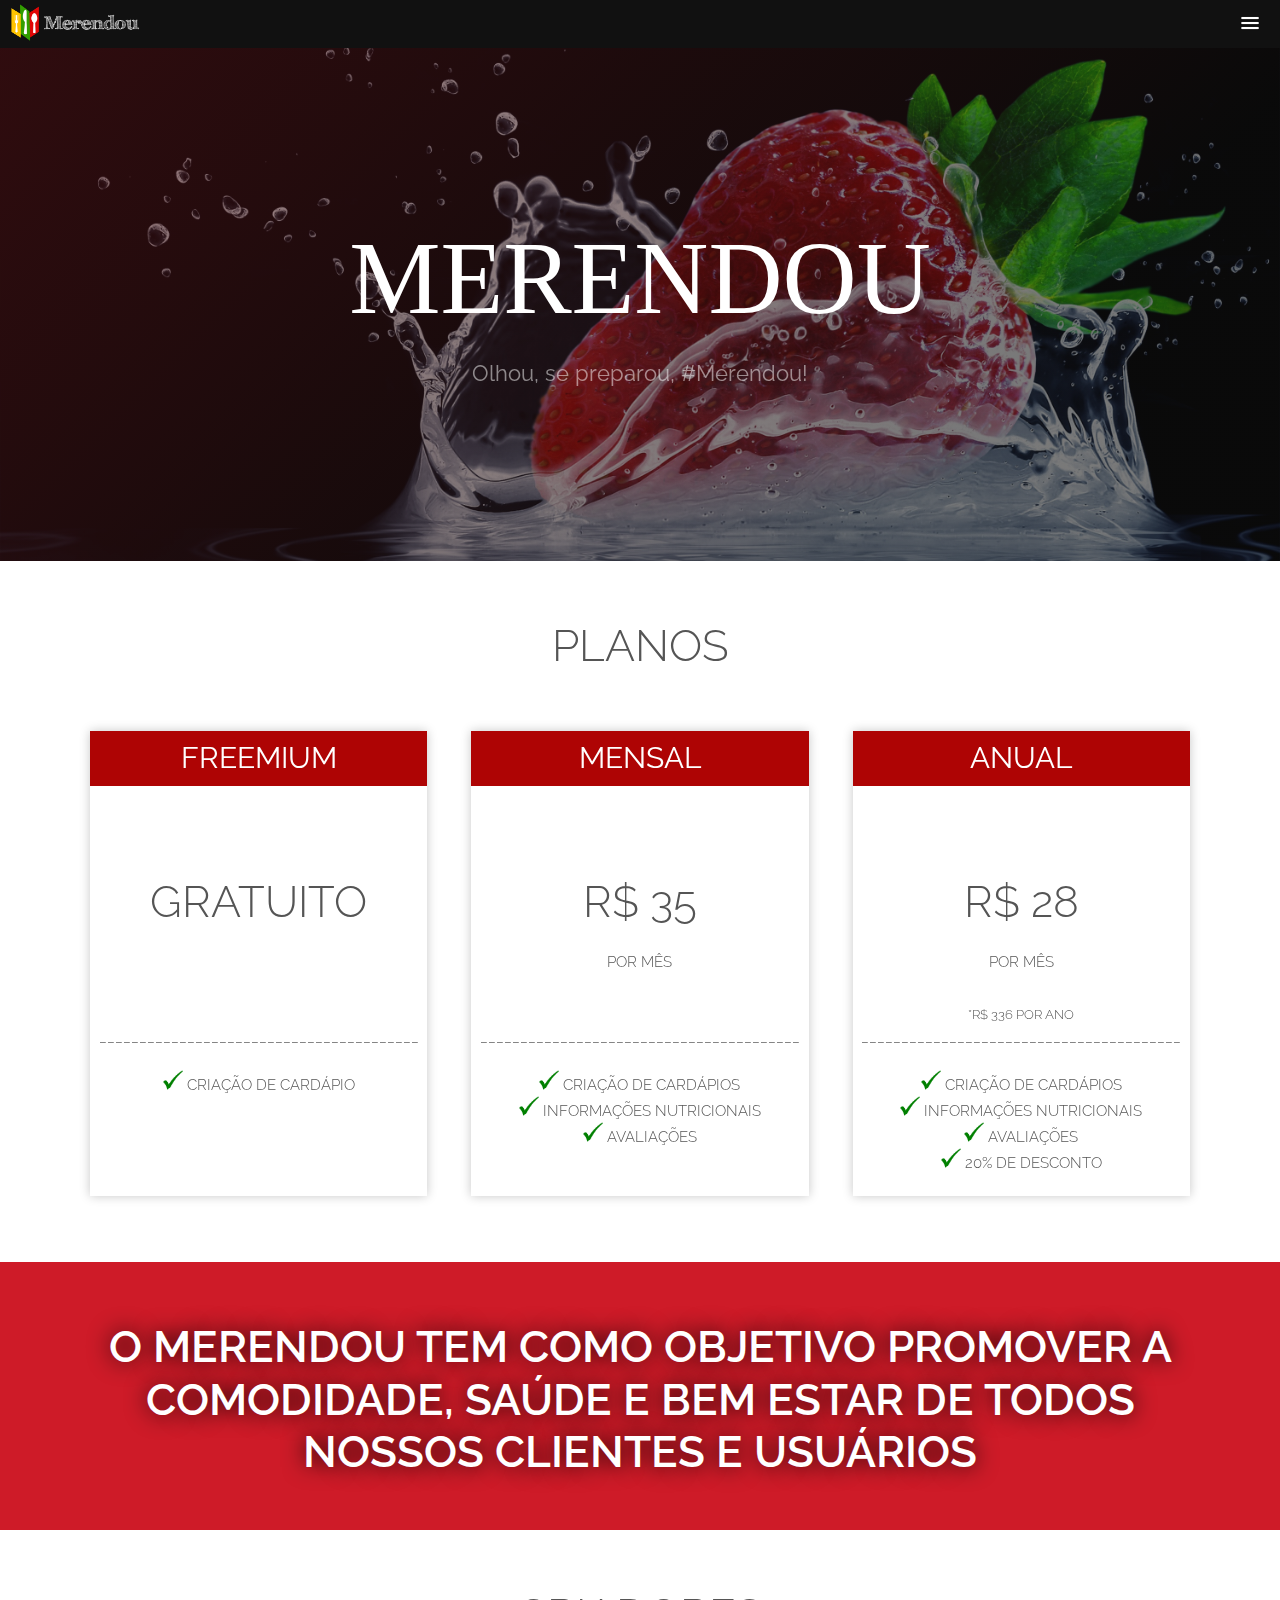
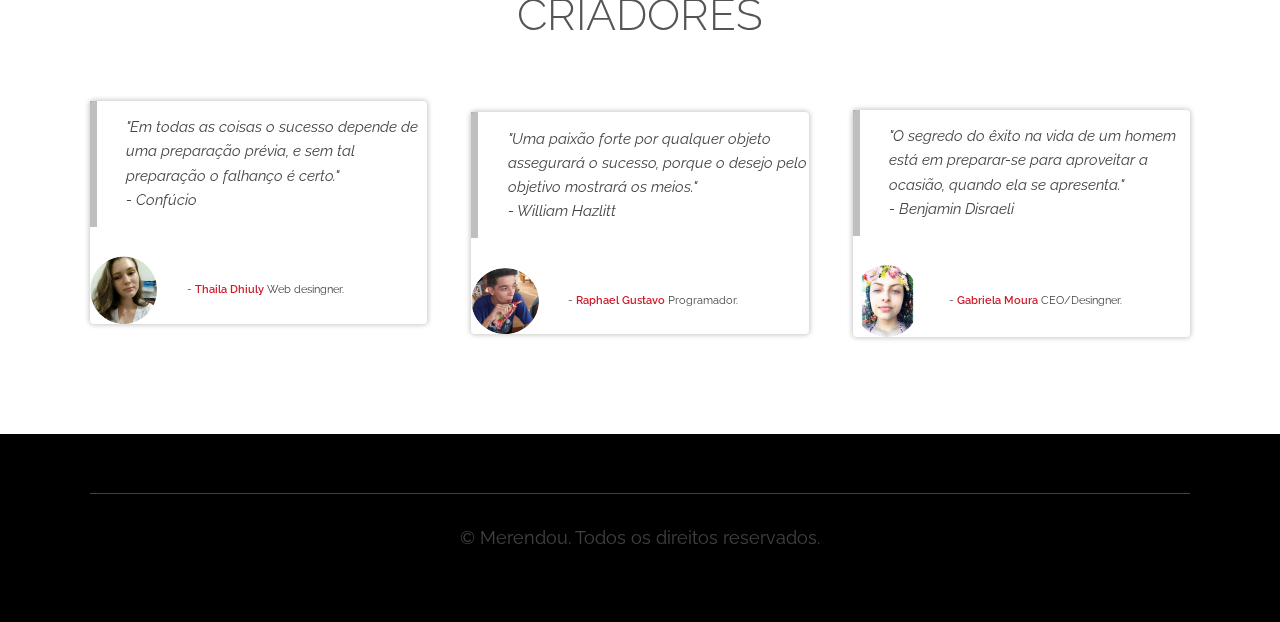
==== commit 03a147f5: "atualizado" ====
--- a/index.html
+++ b/index.html
@@ -6,6 +6,7 @@
 		<meta name="viewport" content="width=device-width, initial-scale=1, user-scalable=no" />
 		<meta name="description" content="" />
 		<meta name="keywords" content="" />
+		<link rel="icon" type="image/png" href="images/merendou.png">
 		<link rel="stylesheet" href="assets/css/main.css" />
 	</head>
 	<body class="is-preload">
@@ -24,8 +25,8 @@
 			<nav id="menu">
 				<ul class="links">
 					<li><a href="index.html">Home</a></li>
-					<li><a href="elements.html">Login</a></li>
-					<li><a href="generic.html">Cadastro</a></li>
+					<li><a href="login.html">Login</a></li>
+					<li><a href="cadastro.html">Cadastro</a></li>
 					<li><a href="generic.html">Procurar</a></li>
 				</ul>
 			</nav>
--- a/assets/css/main.css
+++ b/assets/css/main.css
@@ -1996,10 +1996,13 @@
     #banner > .inner > :last-child {
       margin-bottom: 0; }
   #banner h1 {
-    font-size: 4rem;
-    margin-bottom: 1rem; }
+    font-size: 7rem;
+    margin-bottom: 1rem; 
+	font-family: Bradley Hand, cursive;
+	}
   #banner p {
     font-size: 1.5rem; }
+	font-family: Bradley Hand, cursive;
   #banner a {
     color: rgba(255, 255, 255, 0.5);
     text-decoration: none; }
